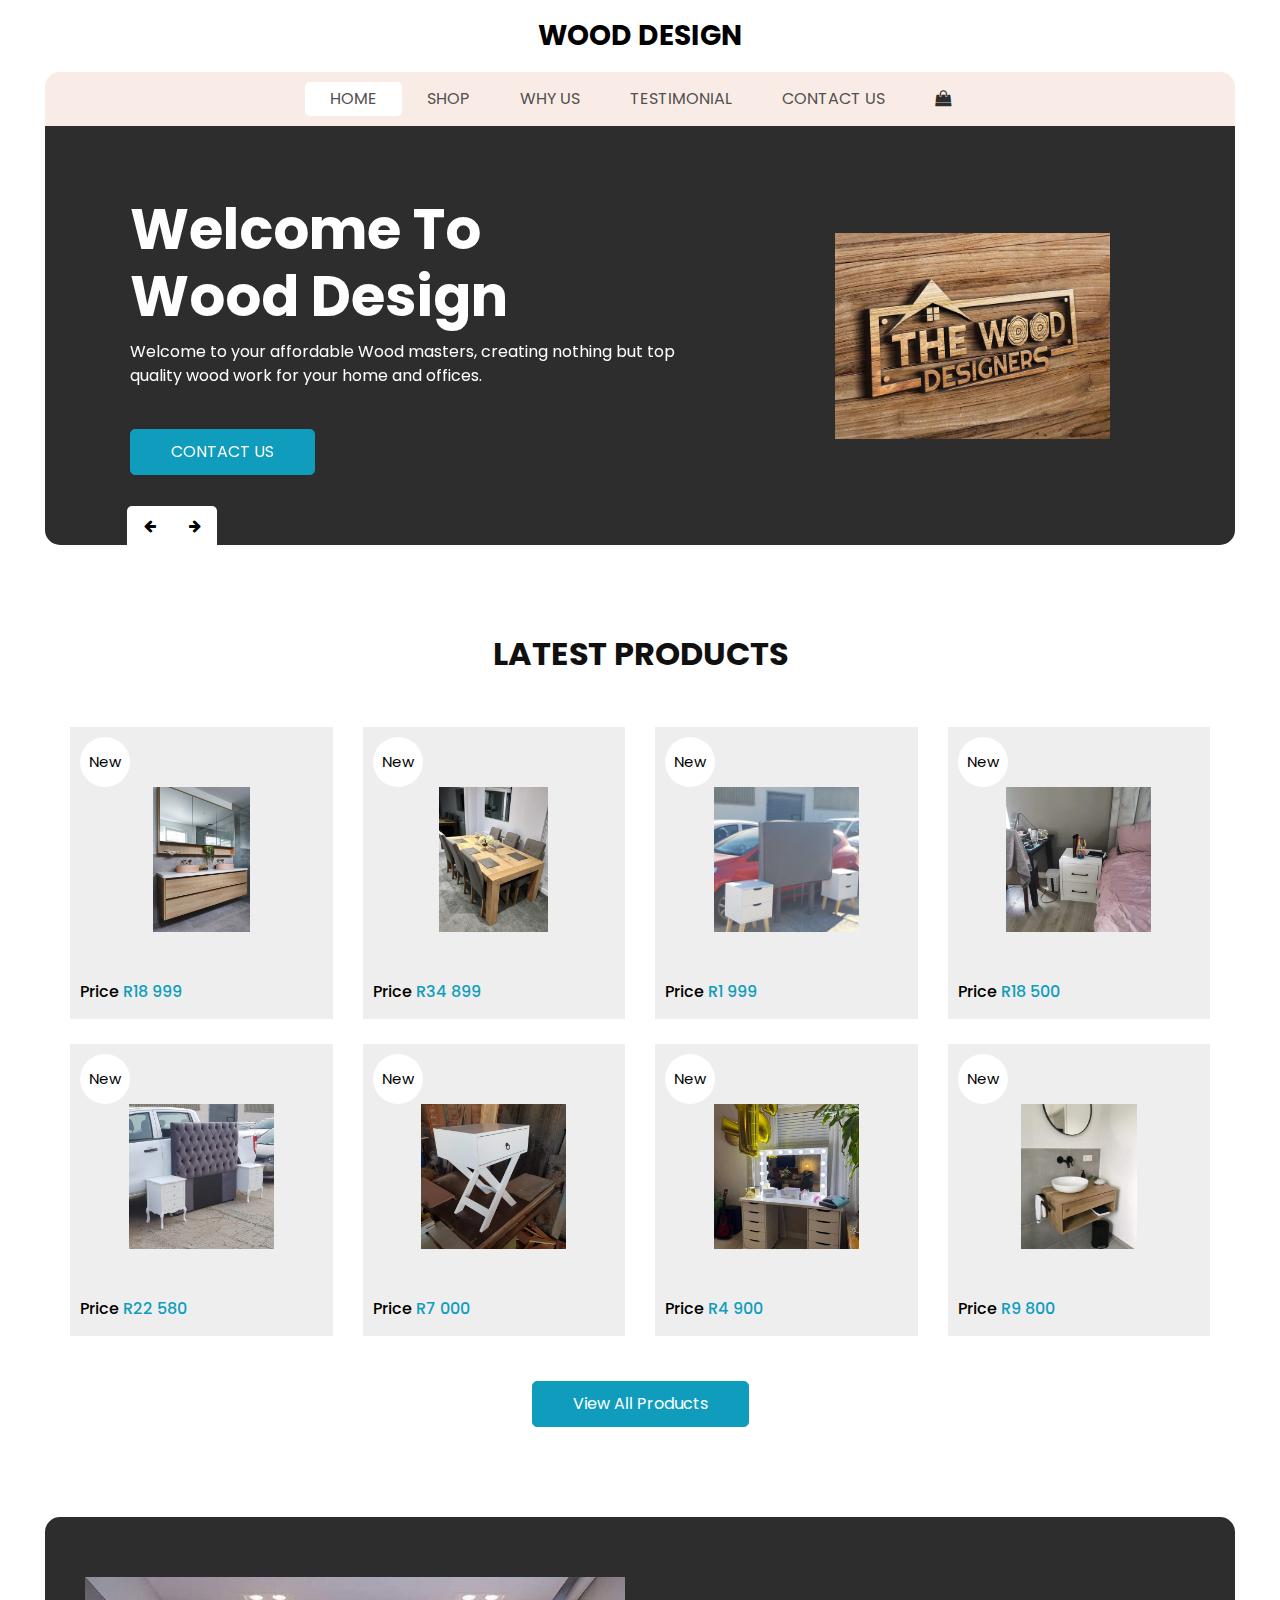
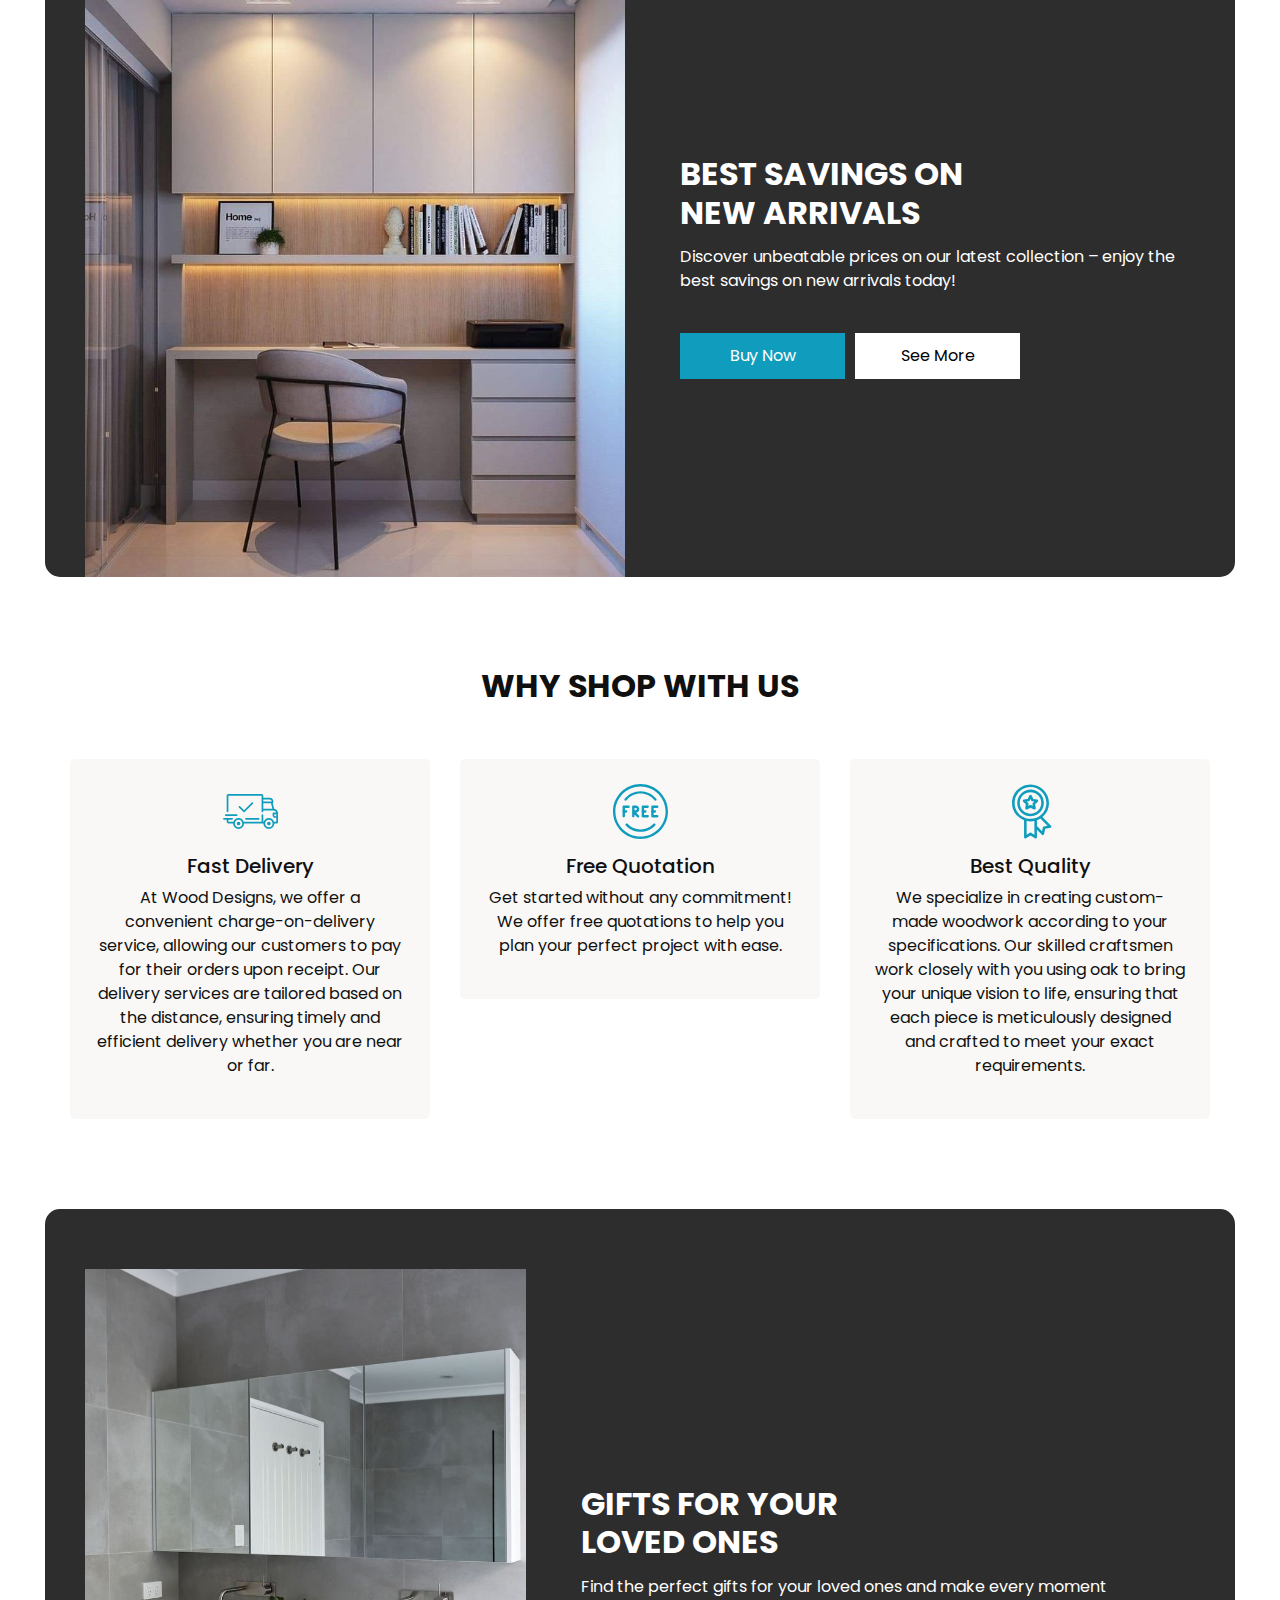
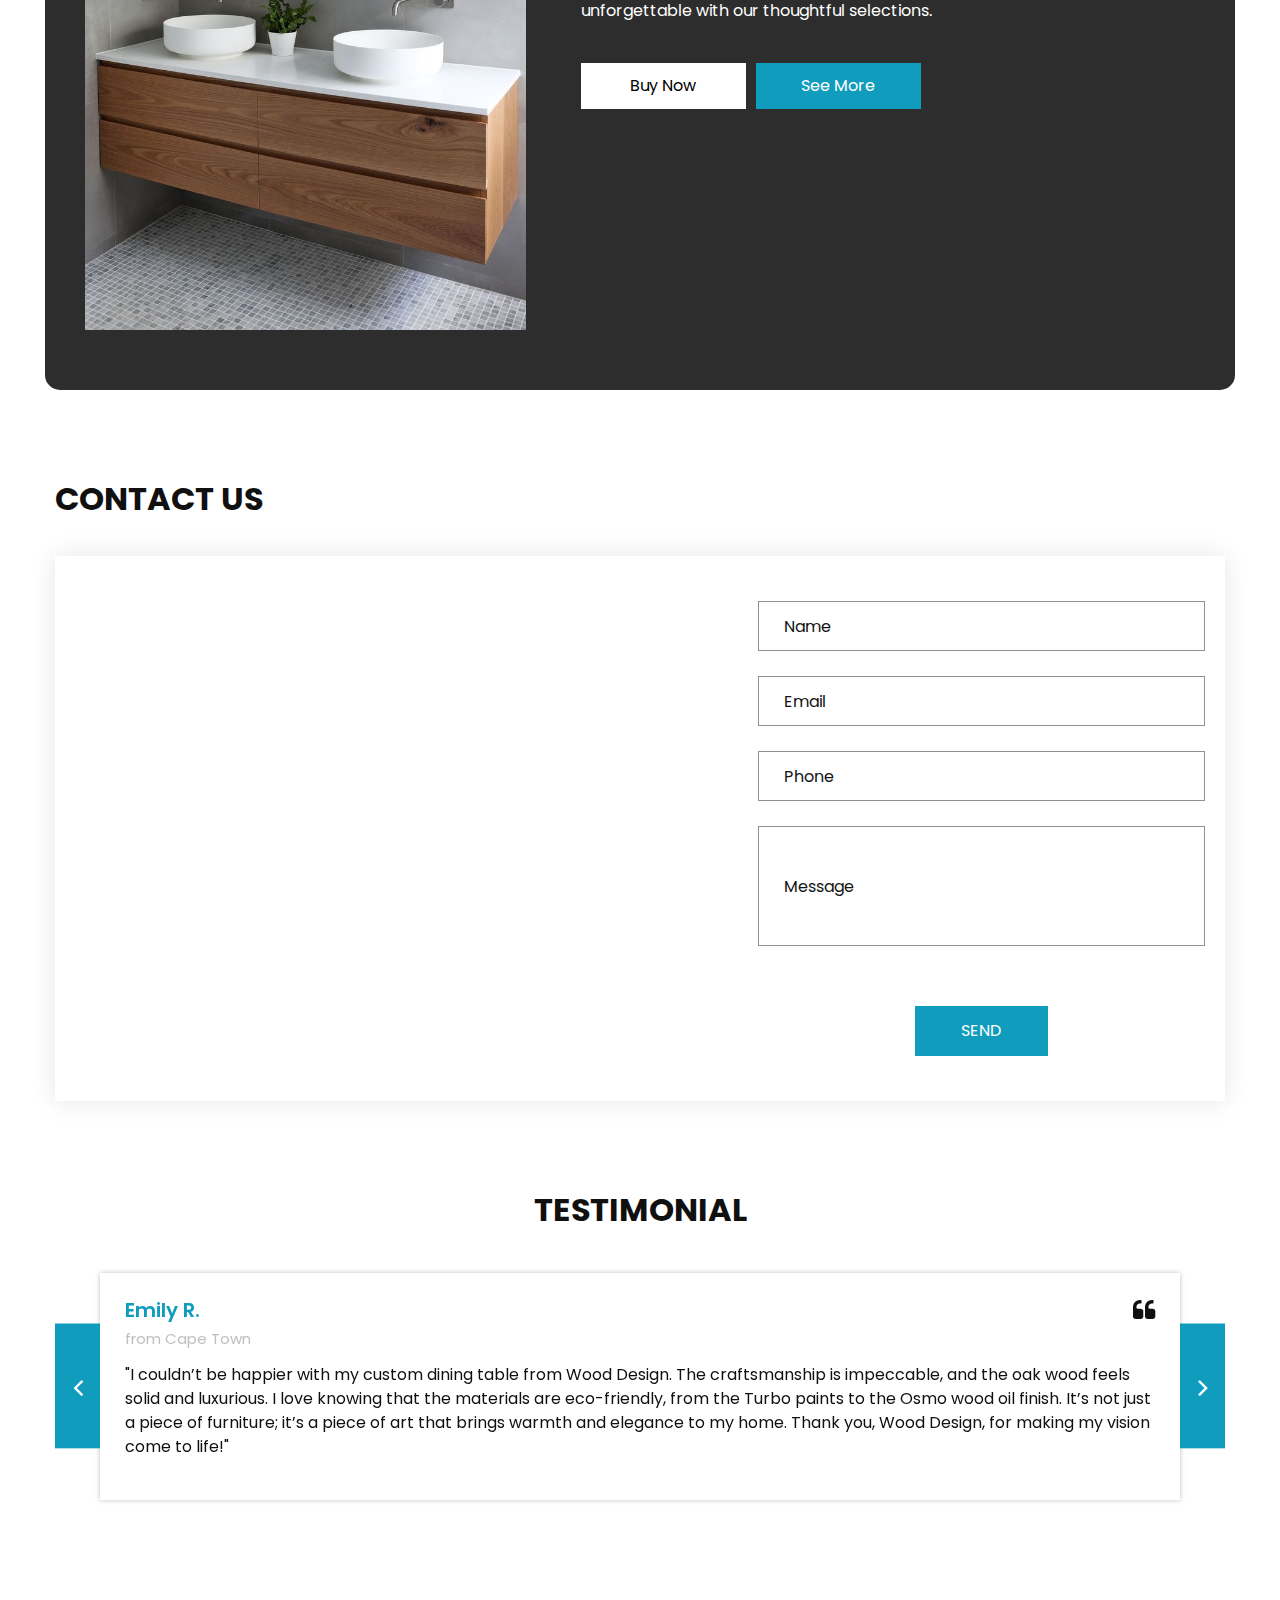
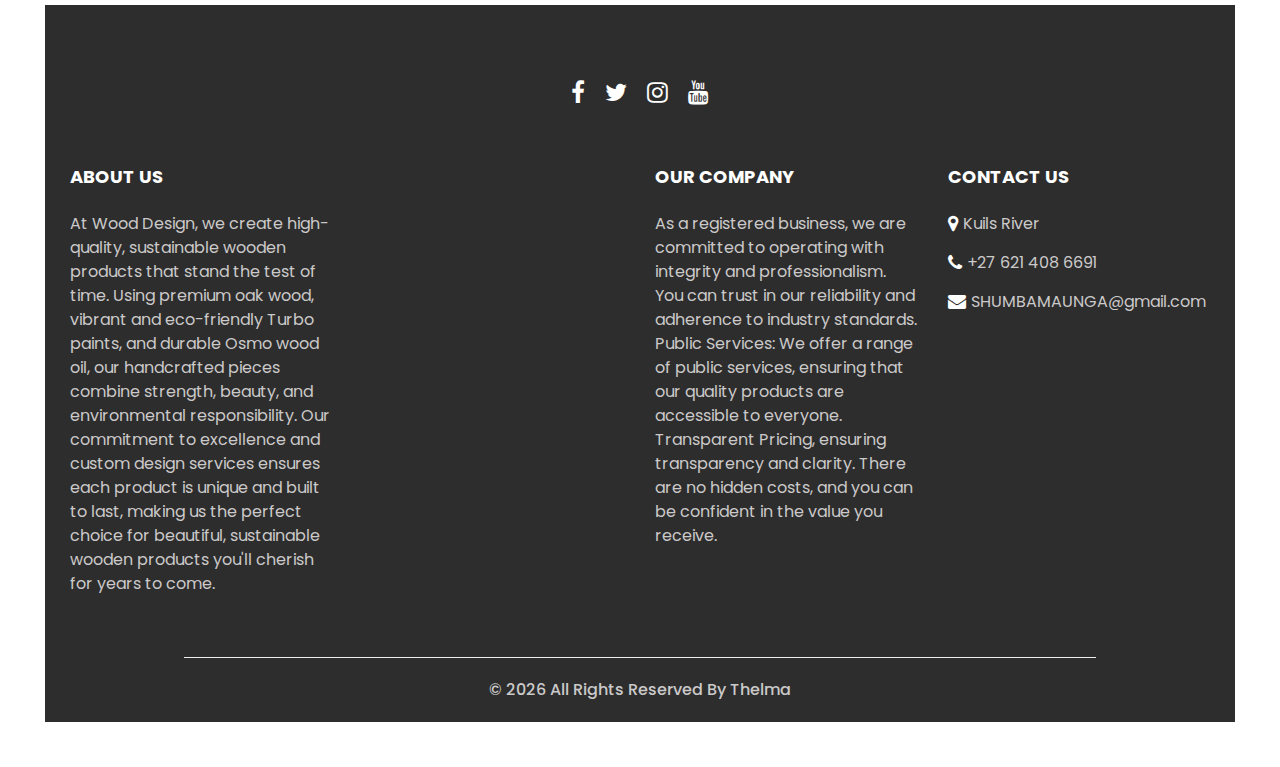
==== index.html @ 25647751 "Initial commit" ====
<!DOCTYPE html>
<html>

<head>
  <!-- Basic -->
  <meta charset="utf-8" />
  <meta http-equiv="X-UA-Compatible" content="IE=edge" />
  <!-- Mobile Metas -->
  <meta name="viewport" content="width=device-width, initial-scale=1, shrink-to-fit=no" />
  <!-- Site Metas -->
  <meta name="keywords" content="" />
  <meta name="description" content="" />
  <meta name="author" content="" />
  <link rel="shortcut icon" href="images/The_wood_designers-removebg-preview.png" type="image/x-icon">

  <title>
    WOOD DESIGN
  </title>

  <!-- slider stylesheet -->
  <link rel="stylesheet" type="text/css" href="https://cdnjs.cloudflare.com/ajax/libs/OwlCarousel2/2.3.4/assets/owl.carousel.min.css" />

  <!-- bootstrap core css -->
  <link rel="stylesheet" type="text/css" href="css/bootstrap.css" />

  <!-- Custom styles for this template -->
  <link href="css/style.css" rel="stylesheet" />
  <!-- responsive style -->
  <link href="css/responsive.css" rel="stylesheet" />
</head>

<body>
  <div class="hero_area">
    <!-- header section strats -->
    <header class="header_section">
      <nav class="navbar navbar-expand-lg custom_nav-container ">
        <a class="navbar-brand" href="index.html">
          <span>
            WOOD DESIGN
          </span>
        </a>
        <button class="navbar-toggler" type="button" data-toggle="collapse" data-target="#navbarSupportedContent" aria-controls="navbarSupportedContent" aria-expanded="false" aria-label="Toggle navigation">
          <span class=""></span>
        </button>

        <div class="collapse navbar-collapse" id="navbarSupportedContent">
          <ul class="navbar-nav  ">
            <li class="nav-item active">
              <a class="nav-link" href="index.html">Home <span class="sr-only">(current)</span></a>
            </li>
            <li class="nav-item">
              <a class="nav-link" href="shop.html">
                Shop
              </a>
            </li>
            <li class="nav-item">
              <a class="nav-link" href="why.html">
                Why Us
              </a>
            </li>
            <li class="nav-item">
              <a class="nav-link" href="testimonial.html">
                Testimonial
              </a>
            </li>
            <li class="nav-item">
              <a class="nav-link" href="contact.html">Contact Us</a>
            </li>
          </ul>
          <div class="user_option">
            <a href="contact.html">
              <i class="fa fa-shopping-bag" aria-hidden="true"></i>
            </a>
          </div>
        </div>
      </nav>
    </header>
    <!-- end header section -->
    <!-- slider section -->

    <section class="slider_section">
      <div class="slider_container">
        <div id="carouselExampleIndicators" class="carousel slide" data-ride="carousel">
          <div class="carousel-inner">
            <div class="carousel-item active">
              <div class="container-fluid">
                <div class="row">
                  <div class="col-md-7">
                    <div class="detail-box">
                      <h1>
                        Welcome To  <br>
                        Wood Design
                      </h1>
                      <p>
                        
              Welcome to your affordable Wood masters, creating nothing but top
              quality wood work for your home and offices.
            
                      </p>
                      <a href="contact.html">
                        Contact Us
                      </a>
                    </div>
                  </div>
                  <div class="col-md-5 ">
                    <div class="img-box">
                      <img src="images/The wood designers.jpeg" alt="" />
                    </div>
                  </div>
                </div>
              </div>
            </div>
            <div class="carousel-item ">
              <div class="container-fluid">
                <div class="row">
                  <div class="col-md-7">
                    <div class="detail-box">
                      <h1>
                        Welcome To  <br>
                        Wood Design
                      </h1>
                      <p>
                        
              Welcome to your affordable Wood masters, creating nothing but top
              quality wood work for your home and offices.
            
                      </p>
                      <a href="contact.html">
                        Contact Us
                      </a>
                    </div>
                  </div>
                  <div class="col-md-5 ">
                    <div class="img-box">
                      <img src="images/The wood designers.jpeg" alt="" />
                    </div>
                  </div>
                </div>
              </div>
            </div>
            <div class="carousel-item ">
              <div class="container-fluid">
                <div class="row">
                  <div class="col-md-7">
                    <div class="detail-box">
                      <h1>
                        Welcome To  <br>
                        Wood Design
                      </h1>
                      <p>
                        
              Welcome to your affordable Wood masters, creating nothing but top
              quality wood work for your home and offices.
            
                      </p>
                      <a href="contact.html">
                        Contact Us
                      </a>
                    </div>
                  </div>
                  <div class="col-md-5 ">
                    <div class="img-box">
                      <img src="images/The wood designers.jpeg" alt="" />
                    </div>
                  </div>
                </div>
              </div>
            </div>
          </div>
          <div class="carousel_btn-box">
            <a class="carousel-control-prev" href="#carouselExampleIndicators" role="button" data-slide="prev">
              <i class="fa fa-arrow-left" aria-hidden="true"></i>
              <span class="sr-only">Previous</span>
            </a>
            <img src="images/line.png" alt="" />
            <a class="carousel-control-next" href="#carouselExampleIndicators" role="button" data-slide="next">
              <i class="fa fa-arrow-right" aria-hidden="true"></i>
              <span class="sr-only">Next</span>
            </a>
          </div>
        </div>
      </div>
    </section>

    <!-- end slider section -->
  </div>
  <!-- end hero area -->

  <!-- shop section -->

  <section class="shop_section layout_padding">
    <div class="container">
      <div class="heading_container heading_center">
        <h2>
          Latest Products
        </h2>
      </div>
      <div class="row">
        <div class="col-sm-6 col-md-4 col-lg-3">
          <div class="box">
            <a href="">
              <div class="img-box">
                <img src="images/Prices/Price (1).jpg" alt="">
              </div>
              <div class="detail-box">
                
                <h6>
                  Price
                  <span>
                     R18 999
                  </span>
                </h6>
              </div>
              <div class="new">
                <span>
                  New
                </span>
              </div>
            </a>
          </div>
        </div>
        <div class="col-sm-6 col-md-4 col-lg-3">
          <div class="box">
            <a href="">
              <div class="img-box">
                <img src="images/Prices/Price (2).jpg" alt="">
              </div>
              <div class="detail-box">
                
                <h6>
                  Price
                  <span>
                    R34 899
                  </span>
                </h6>
              </div>
              <div class="new">
                <span>
                  New
                </span>
              </div>
            </a>
          </div>
        </div>
        <div class="col-sm-6 col-md-4 col-lg-3">
          <div class="box">
            <a href="">
              <div class="img-box">
                <img src="images/Prices/Price (3).jpg" alt="">
              </div>
              <div class="detail-box">
             
          
                <h6>
                  Price
                  <span>
                    R1 999
                  </span>
                </h6>
              </div>
              <div class="new">
                <span>
                  New
                </span>
              </div>
            </a>
          </div>
        </div>
        <div class="col-sm-6 col-md-4 col-lg-3">
          <div class="box">
            <a href="">
              <div class="img-box">
                <img src="images/Prices/Price (4).jpg" alt="">
              </div>
              <div class="detail-box">
               
                <h6>
                  Price
                  <span>
                    R18 500
                  </span>
                </h6>
              </div>
              <div class="new">
                <span>
                  New
                </span>
              </div>
            </a>
          </div>
        </div>
        <div class="col-sm-6 col-md-4 col-lg-3">
          <div class="box">
            <a href="">
              <div class="img-box">
                <img src="images/Prices/Price (5).jpg" alt="">
              </div>
              <div class="detail-box">
                
                <h6>
                  Price
                  <span>
                    R22 580
                  </span>
                </h6>
              </div>
              <div class="new">
                <span>
                  New
                </span>
              </div>
            </a>
          </div>
        </div>
        <div class="col-sm-6 col-md-4 col-lg-3">
          <div class="box">
            <a href="">
              <div class="img-box">
                <img src="images/Prices/Price (6).jpg" alt="">
              </div>
              <div class="detail-box">
                
                <h6>
                  Price
                  <span>
                    R7 000
                  </span>
                </h6>
              </div>
              <div class="new">
                <span>
                  New
                </span>
              </div>
            </a>
          </div>
        </div>
        <div class="col-sm-6 col-md-4 col-lg-3">
          <div class="box">
            <a href="">
              <div class="img-box">
                <img src="images/Prices/Price (7).jpg" alt="">
              </div>
              <div class="detail-box">
                
                <h6>
                  Price
                  <span>
                    R4 900
                  </span>
                </h6>
              </div>
              <div class="new">
                <span>
                  New
                </span>
              </div>
            </a>
          </div>
        </div>
        <div class="col-sm-6 col-md-4 col-lg-3">
          <div class="box">
            <a href="">
              <div class="img-box">
                <img src="images/G3.jpeg" alt="">
              </div>
              <div class="detail-box">
                
                <h6>
                  Price
                  <span>
                    R9 800
                  </span>
                </h6>
              </div>
              <div class="new">
                <span>
                  New
                </span>
              </div>
            </a>
          </div>
        </div>
      </div>
      <div class="btn-box">
        <a href="shop.html">
          View All Products
        </a>
      </div>
    </div>
  </section>

  <!-- end shop section -->

  <!-- saving section -->

  <section class="saving_section ">
    <div class="box">
      <div class="container-fluid">
        <div class="row">
          <div class="col-lg-6">
            <div class="img-box">
              <img src="images/G7.jpeg" alt="">
            </div>
          </div>
          <div class="col-lg-6">
            <div class="detail-box">
              <div class="heading_container">
                <h2>
                  Best Savings on <br>
                  new arrivals
                </h2>
              </div>
              <p>
                Discover unbeatable prices on our latest collection – enjoy the best savings on new arrivals today!
              </p>
              <div class="btn-box">
                <a href="contact.html" class="btn1">
                  Buy Now
                </a>
                <a href="shop.html" class="btn2">
                  See More
                </a>
              </div>
            </div>
          </div>
        </div>
      </div>
    </div>
  </section>

  <!-- end saving section -->

  <!-- why section -->

  <section class="why_section layout_padding">
    <div class="container">
      <div class="heading_container heading_center">
        <h2>
          Why Shop With Us
        </h2>
      </div>
      <div class="row">
        <div class="col-md-4">
          <div class="box ">
            <div class="img-box">
              <svg version="1.1" id="Layer_1" xmlns="http://www.w3.org/2000/svg" xmlns:xlink="http://www.w3.org/1999/xlink" x="0px" y="0px" viewBox="0 0 512 512" style="enable-background:new 0 0 512 512;" xml:space="preserve">
                <g>
                  <g>
                    <path d="M476.158,231.363l-13.259-53.035c3.625-0.77,6.345-3.986,6.345-7.839v-8.551c0-18.566-15.105-33.67-33.67-33.67h-60.392
                 V110.63c0-9.136-7.432-16.568-16.568-16.568H50.772c-9.136,0-16.568,7.432-16.568,16.568V256c0,4.427,3.589,8.017,8.017,8.017
                 c4.427,0,8.017-3.589,8.017-8.017V110.63c0-0.295,0.239-0.534,0.534-0.534h307.841c0.295,0,0.534,0.239,0.534,0.534v145.372
                 c0,4.427,3.589,8.017,8.017,8.017c4.427,0,8.017-3.589,8.017-8.017v-9.088h94.569c0.008,0,0.014,0.002,0.021,0.002
                 c0.008,0,0.015-0.001,0.022-0.001c11.637,0.008,21.518,7.646,24.912,18.171h-24.928c-4.427,0-8.017,3.589-8.017,8.017v17.102
                 c0,13.851,11.268,25.119,25.119,25.119h9.086v35.273h-20.962c-6.886-19.883-25.787-34.205-47.982-34.205
                 s-41.097,14.322-47.982,34.205h-3.86v-60.393c0-4.427-3.589-8.017-8.017-8.017c-4.427,0-8.017,3.589-8.017,8.017v60.391H192.817
                 c-6.886-19.883-25.787-34.205-47.982-34.205s-41.097,14.322-47.982,34.205H50.772c-0.295,0-0.534-0.239-0.534-0.534v-17.637
                 h34.739c4.427,0,8.017-3.589,8.017-8.017s-3.589-8.017-8.017-8.017H8.017c-4.427,0-8.017,3.589-8.017,8.017
                 s3.589,8.017,8.017,8.017h26.188v17.637c0,9.136,7.432,16.568,16.568,16.568h43.304c-0.002,0.178-0.014,0.355-0.014,0.534
                 c0,27.996,22.777,50.772,50.772,50.772s50.772-22.776,50.772-50.772c0-0.18-0.012-0.356-0.014-0.534h180.67
                 c-0.002,0.178-0.014,0.355-0.014,0.534c0,27.996,22.777,50.772,50.772,50.772c27.995,0,50.772-22.776,50.772-50.772
                 c0-0.18-0.012-0.356-0.014-0.534h26.203c4.427,0,8.017-3.589,8.017-8.017v-85.511C512,251.989,496.423,234.448,476.158,231.363z
                  M375.182,144.301h60.392c9.725,0,17.637,7.912,17.637,17.637v0.534h-78.029V144.301z M375.182,230.881v-52.376h71.235
                 l13.094,52.376H375.182z M144.835,401.904c-19.155,0-34.739-15.583-34.739-34.739s15.584-34.739,34.739-34.739
                 c19.155,0,34.739,15.583,34.739,34.739S163.99,401.904,144.835,401.904z M427.023,401.904c-19.155,0-34.739-15.583-34.739-34.739
                 s15.584-34.739,34.739-34.739c19.155,0,34.739,15.583,34.739,34.739S446.178,401.904,427.023,401.904z M495.967,299.29h-9.086
                 c-5.01,0-9.086-4.076-9.086-9.086v-9.086h18.171V299.29z" />
                  </g>
                </g>
                <g>
                  <g>
                    <path d="M144.835,350.597c-9.136,0-16.568,7.432-16.568,16.568c0,9.136,7.432,16.568,16.568,16.568
                 c9.136,0,16.568-7.432,16.568-16.568C161.403,358.029,153.971,350.597,144.835,350.597z" />
                  </g>
                </g>
                <g>
                  <g>
                    <path d="M427.023,350.597c-9.136,0-16.568,7.432-16.568,16.568c0,9.136,7.432,16.568,16.568,16.568
                 c9.136,0,16.568-7.432,16.568-16.568C443.591,358.029,436.159,350.597,427.023,350.597z" />
                  </g>
                </g>
                <g>
                  <g>
                    <path d="M332.96,316.393H213.244c-4.427,0-8.017,3.589-8.017,8.017s3.589,8.017,8.017,8.017H332.96
                 c4.427,0,8.017-3.589,8.017-8.017S337.388,316.393,332.96,316.393z" />
                  </g>
                </g>
                <g>
                  <g>
                    <path d="M127.733,282.188H25.119c-4.427,0-8.017,3.589-8.017,8.017s3.589,8.017,8.017,8.017h102.614
                 c4.427,0,8.017-3.589,8.017-8.017S132.16,282.188,127.733,282.188z" />
                  </g>
                </g>
                <g>
                  <g>
                    <path d="M278.771,173.37c-3.13-3.13-8.207-3.13-11.337,0.001l-71.292,71.291l-37.087-37.087c-3.131-3.131-8.207-3.131-11.337,0
                 c-3.131,3.131-3.131,8.206,0,11.337l42.756,42.756c1.565,1.566,3.617,2.348,5.668,2.348s4.104-0.782,5.668-2.348l76.96-76.96
                 C281.901,181.576,281.901,176.501,278.771,173.37z" />
                  </g>
                </g>
                <g>
                </g>
                <g>
                </g>
                <g>
                </g>
                <g>
                </g>
                <g>
                </g>
                <g>
                </g>
                <g>
                </g>
                <g>
                </g>
                <g>
                </g>
                <g>
                </g>
                <g>
                </g>
                <g>
                </g>
                <g>
                </g>
                <g>
                </g>
                <g>
                </g>
              </svg>
            </div>
            <div class="detail-box">
              <h5>
                Fast Delivery
              </h5>
              <p>
                
                At Wood Designs, we offer a convenient charge-on-delivery
                service, allowing our customers to pay for their orders upon
                receipt. Our delivery services are tailored based on the
                distance, ensuring timely and efficient delivery whether you
                are near or far.
              
              </p>
            </div>
          </div>
        </div>
        <div class="col-md-4">
          <div class="box ">
            <div class="img-box">
              <svg version="1.1" id="Capa_1" xmlns="http://www.w3.org/2000/svg" xmlns:xlink="http://www.w3.org/1999/xlink" x="0px" y="0px" viewBox="0 0 490.667 490.667" style="enable-background:new 0 0 490.667 490.667;" xml:space="preserve">
                <g>
                  <g>
                    <path d="M138.667,192H96c-5.888,0-10.667,4.779-10.667,10.667V288c0,5.888,4.779,10.667,10.667,10.667s10.667-4.779,10.667-10.667
                 v-74.667h32c5.888,0,10.667-4.779,10.667-10.667S144.555,192,138.667,192z" />
                  </g>
                </g>
                <g>
                  <g>
                    <path d="M117.333,234.667H96c-5.888,0-10.667,4.779-10.667,10.667S90.112,256,96,256h21.333c5.888,0,10.667-4.779,10.667-10.667
                 S123.221,234.667,117.333,234.667z" />
                  </g>
                </g>
                <g>
                  <g>
                    <path d="M245.333,0C110.059,0,0,110.059,0,245.333s110.059,245.333,245.333,245.333s245.333-110.059,245.333-245.333
                 S380.608,0,245.333,0z M245.333,469.333c-123.52,0-224-100.48-224-224s100.48-224,224-224s224,100.48,224,224
                 S368.853,469.333,245.333,469.333z" />
                  </g>
                </g>
                <g>
                  <g>
                    <path d="M386.752,131.989C352.085,88.789,300.544,64,245.333,64s-106.752,24.789-141.419,67.989
                 c-3.691,4.587-2.965,11.307,1.643,14.997c4.587,3.691,11.307,2.965,14.976-1.643c30.613-38.144,76.096-60.011,124.8-60.011
                 s94.187,21.867,124.779,60.011c2.112,2.624,5.205,3.989,8.32,3.989c2.368,0,4.715-0.768,6.677-2.347
                 C389.717,143.296,390.443,136.576,386.752,131.989z" />
                  </g>
                </g>
                <g>
                  <g>
                    <path d="M376.405,354.923c-4.224-4.032-11.008-3.861-15.061,0.405c-30.613,32.235-71.808,50.005-116.011,50.005
                 s-85.397-17.771-115.989-50.005c-4.032-4.309-10.816-4.437-15.061-0.405c-4.309,4.053-4.459,10.816-0.405,15.083
                 c34.667,36.544,81.344,56.661,131.456,56.661s96.789-20.117,131.477-56.661C380.864,365.739,380.693,358.976,376.405,354.923z" />
                  </g>
                </g>
                <g>
                  <g>
                    <path d="M206.805,255.723c15.701-2.027,27.861-15.488,27.861-31.723c0-17.643-14.357-32-32-32h-21.333
                 c-5.888,0-10.667,4.779-10.667,10.667v42.581c0,0.043,0,0.107,0,0.149V288c0,5.888,4.779,10.667,10.667,10.667
                 S192,293.888,192,288v-16.917l24.448,24.469c2.091,2.069,4.821,3.115,7.552,3.115c2.731,0,5.461-1.045,7.531-3.136
                 c4.16-4.16,4.16-10.923,0-15.083L206.805,255.723z M192,234.667v-21.333h10.667c5.867,0,10.667,4.779,10.667,10.667
                 s-4.8,10.667-10.667,10.667H192z" />
                  </g>
                </g>
                <g>
                  <g>
                    <path d="M309.333,277.333h-32v-64h32c5.888,0,10.667-4.779,10.667-10.667S315.221,192,309.333,192h-42.667
                 c-5.888,0-10.667,4.779-10.667,10.667V288c0,5.888,4.779,10.667,10.667,10.667h42.667c5.888,0,10.667-4.779,10.667-10.667
                 S315.221,277.333,309.333,277.333z" />
                  </g>
                </g>
                <g>
                  <g>
                    <path d="M288,234.667h-21.333c-5.888,0-10.667,4.779-10.667,10.667S260.779,256,266.667,256H288
                 c5.888,0,10.667-4.779,10.667-10.667S293.888,234.667,288,234.667z" />
                  </g>
                </g>
                <g>
                  <g>
                    <path d="M394.667,277.333h-32v-64h32c5.888,0,10.667-4.779,10.667-10.667S400.555,192,394.667,192H352
                 c-5.888,0-10.667,4.779-10.667,10.667V288c0,5.888,4.779,10.667,10.667,10.667h42.667c5.888,0,10.667-4.779,10.667-10.667
                 S400.555,277.333,394.667,277.333z" />
                  </g>
                </g>
                <g>
                  <g>
                    <path d="M373.333,234.667H352c-5.888,0-10.667,4.779-10.667,10.667S346.112,256,352,256h21.333
                 c5.888,0,10.667-4.779,10.667-10.667S379.221,234.667,373.333,234.667z" />
                  </g>
                </g>
                <g>
                </g>
                <g>
                </g>
                <g>
                </g>
                <g>
                </g>
                <g>
                </g>
                <g>
                </g>
                <g>
                </g>
                <g>
                </g>
                <g>
                </g>
                <g>
                </g>
                <g>
                </g>
                <g>
                </g>
                <g>
                </g>
                <g>
                </g>
                <g>
                </g>
              </svg>
            </div>
            <div class="detail-box">
              <h5>
                Free Quotation
              </h5>
              <p>
                Get started without any commitment! We offer free quotations to help you plan your perfect project with ease.
              </p>
            </div>
          </div>
        </div>
        <div class="col-md-4">
          <div class="box ">
            <div class="img-box">
              <svg id="_30_Premium" height="512" viewBox="0 0 512 512" width="512" xmlns="http://www.w3.org/2000/svg" data-name="30_Premium">
                <g id="filled">
                  <path d="m252.92 300h3.08a124.245 124.245 0 1 0 -4.49-.09c.075.009.15.023.226.03.394.039.789.06 1.184.06zm-96.92-124a100 100 0 1 1 100 100 100.113 100.113 0 0 1 -100-100z" />
                  <path d="m447.445 387.635-80.4-80.4a171.682 171.682 0 0 0 60.955-131.235c0-94.841-77.159-172-172-172s-172 77.159-172 172c0 73.747 46.657 136.794 112 161.2v158.8c-.3 9.289 11.094 15.384 18.656 9.984l41.344-27.562 41.344 27.562c7.574 5.4 18.949-.7 18.656-9.984v-70.109l46.6 46.594c6.395 6.789 18.712 3.025 20.253-6.132l9.74-48.724 48.725-9.742c9.163-1.531 12.904-13.893 6.127-20.252zm-339.445-211.635c0-81.607 66.393-148 148-148s148 66.393 148 148-66.393 148-148 148-148-66.393-148-148zm154.656 278.016a12 12 0 0 0 -13.312 0l-29.344 19.562v-129.378a172.338 172.338 0 0 0 72 0v129.38zm117.381-58.353a12 12 0 0 0 -9.415 9.415l-6.913 34.58-47.709-47.709v-54.749a171.469 171.469 0 0 0 31.467-15.6l67.151 67.152z" />
                  <path d="m287.62 236.985c8.349 4.694 19.251-3.212 17.367-12.618l-5.841-35.145 25.384-25c7.049-6.5 2.89-19.3-6.634-20.415l-35.23-5.306-15.933-31.867c-4.009-8.713-17.457-8.711-21.466 0l-15.933 31.866-35.23 5.306c-9.526 1.119-13.681 13.911-6.634 20.415l25.384 25-5.841 35.145c-1.879 9.406 9 17.31 17.367 12.618l31.62-16.414zm-53-32.359 2.928-17.615a12 12 0 0 0 -3.417-10.516l-12.721-12.531 17.658-2.66a12 12 0 0 0 8.947-6.5l7.985-15.971 7.985 15.972a12 12 0 0 0 8.947 6.5l17.658 2.66-12.723 12.535a12 12 0 0 0 -3.417 10.516l2.928 17.615-15.849-8.231a12 12 0 0 0 -11.058 0z" />
                </g>
              </svg>
            </div>
            <div class="detail-box">
              <h5>
                Best Quality
              </h5>
              <p>
                
                We specialize in creating custom-made woodwork according to
                your specifications. Our skilled craftsmen work closely with
                you using oak to bring your unique vision to life, ensuring
                that each piece is meticulously designed and crafted to meet
                your exact requirements.
              
              </p>
            </div>
          </div>
        </div>
      </div>
    </div>
  </section>

  <!-- end why section -->


  <!-- gift section -->

  <section class="gift_section layout_padding-bottom">
    <div class="box ">
      <div class="container-fluid">
        <div class="row">
          <div class="col-md-5">
            <div class="img_container">
              <div class="img-box">
                <img src="images/woodwork (4).jpg" alt="">
              </div>
            </div>
          </div>
          <div class="col-md-7">
            <div class="detail-box">
              <div class="heading_container">
                <h2>
                  Gifts for your <br>
                  loved ones
                </h2>
              </div>
              <p>
                Find the perfect gifts for your loved ones and make every moment unforgettable with our thoughtful selections.
              </p>
              <div class="btn-box">
                <a href="contact.html" class="btn1">
                  Buy Now
                </a>
                <a href="shop.html" class="btn2">
                  See More
                </a>
              </div>
            </div>
          </div>
        </div>
      </div>
    </div>
  </section>


  <!-- end gift section -->


  <!-- contact section -->

  <section class="contact_section ">
    <div class="container px-0">
      <div class="heading_container ">
        <h2 class="">
          Contact Us
        </h2>
      </div>
    </div>
    <div class="container container-bg">
      <div class="row">
        <div class="col-lg-7 col-md-6 px-0">
          <div class="map_container">
            <div class="map-responsive">
              <iframe src="https://www.google.com/maps/embed?pb=!1m14!1m8!1m3!1d6621.030307744833!2d18.6766358!3d-33.9278761!3m2!1i1024!2i768!4f13.1!3m3!1m2!1s0x1dcc51cf86ad902f%3A0xa9a136fea7e3c5e4!2s53%20Nooiensfontein%20Rd%2C%20Kuils%20River%2C%20Cape%20Town%2C%207580!5e0!3m2!1sen!2sza!4v1731006823752!5m2!1sen!2sza" width="600" height="300" frameborder="0" style="border:0; width: 100%; height:100%" allowfullscreen></iframe>
            </div>
          </div>
        </div>
        <div class="col-md-6 col-lg-5 px-0">
          <form action="#">
            <div>
              <input type="text" placeholder="Name" />
            </div>
            <div>
              <input type="email" placeholder="Email" />
            </div>
            <div>
              <input type="text" placeholder="Phone" />
            </div>
            <div>
              <input type="text" class="message-box" placeholder="Message" />
            </div>
            <div class="d-flex ">
              <button>
                SEND
              </button>
            </div>
          </form>
        </div>
      </div>
    </div>
  </section>

  <!-- end contact section -->

  <!-- client section -->
  <section class="client_section layout_padding">
    <div class="container">
      <div class="heading_container heading_center">
        <h2>
          Testimonial
        </h2>
      </div>
    </div>
    <div class="container px-0">
      <div id="customCarousel2" class="carousel  carousel-fade" data-ride="carousel">
        <div class="carousel-inner">
          <div class="carousel-item active">
            <div class="box">
              <div class="client_info">
                <div class="client_name">
                  <h5>
                    Emily R.
                  </h5>
                  <h6>
                    from Cape Town
                  </h6>
                </div>
                <i class="fa fa-quote-left" aria-hidden="true"></i>
              </div>
              <p>
                "I couldn’t be happier with my custom dining table from Wood Design. The craftsmanship is impeccable, and the oak wood feels solid and luxurious. I love knowing that the materials are eco-friendly, from the Turbo paints to the Osmo wood oil finish. It’s not just a piece of furniture; it’s a piece of art that brings warmth and elegance to my home. Thank you, Wood Design, for making my vision come to life!"
              </p>
            </div>
          </div>
          <div class="carousel-item">
            <div class="box">
              <div class="client_info">
                <div class="client_name">
                  <h5>
                    David S.
                  </h5>
                  <h6>
                    From Port Elizabeth
                  </h6>
                </div>
                <i class="fa fa-quote-left" aria-hidden="true"></i>
              </div>
              <p>
                "Wood Design exceeded my expectations with their attention to detail and dedication to sustainability. I ordered a set of custom bookshelves, and the vibrant, eco-friendly Turbo paint adds a pop of color that brightens my entire living room. The shelves are not only beautiful but incredibly durable. It’s rare to find such a perfect blend of aesthetic and quality. Highly recommend!"
              </p>
            </div>
          </div>
          <div class="carousel-item">
            <div class="box">
              <div class="client_info">
                <div class="client_name">
                  <h5>
                    Simon C.
                  </h5>
                  <h6>
                    From Richardsbay
                  </h6>
                </div>
                <i class="fa fa-quote-left" aria-hidden="true"></i>
              </div>
              <p>
                "The handcrafted bench I purchased from Wood Design is a true masterpiece. It’s clear that every aspect of the piece was carefully thought out, from the premium oak to the Osmo wood oil that gives it a natural, lasting shine. The team worked with me to create a design that suits my space perfectly, and their commitment to sustainability makes me feel good about my purchase. I’ve already received so many compliments!"
              </p>
            </div>
          </div>
        </div>
        <div class="carousel_btn-box">
          <a class="carousel-control-prev" href="#customCarousel2" role="button" data-slide="prev">
            <i class="fa fa-angle-left" aria-hidden="true"></i>
            <span class="sr-only">Previous</span>
          </a>
          <a class="carousel-control-next" href="#customCarousel2" role="button" data-slide="next">
            <i class="fa fa-angle-right" aria-hidden="true"></i>
            <span class="sr-only">Next</span>
          </a>
        </div>
      </div>
    </div>
  </section>
  <!-- end client section -->

  <!-- info section -->

  <section class="info_section  layout_padding2-top">
    <div class="social_container">
      <div class="social_box">
        <a href="https://www.facebook.com/Wood-Design-1969244453401026">
          <i class="fa fa-facebook" aria-hidden="true"></i>
        </a>
        <a href="">
          <i class="fa fa-twitter" aria-hidden="true"></i>
        </a>
        <a href="">
          <i class="fa fa-instagram" aria-hidden="true"></i>
        </a>
        <a href="">
          <i class="fa fa-youtube" aria-hidden="true"></i>
        </a>
      </div>
    </div>
    <div class="info_container ">
      <div class="container">
        <div class="row">
          <div class="col-md-6 col-lg-3">
            <h6>
              ABOUT US
            </h6>
            <p>
              At Wood Design, we create high-quality, sustainable wooden products that stand the test of time. Using premium oak wood, vibrant and eco-friendly Turbo paints, and durable Osmo wood oil, our handcrafted pieces combine strength, beauty, and environmental responsibility. Our commitment to excellence and custom design services ensures each product is unique and built to last, making us the perfect choice for beautiful, sustainable wooden products you'll cherish for years to come.
            </p>
          </div>
          <div class="col-md-6 col-lg-3">
          </div>
          <div class="col-md-6 col-lg-3">
            <h6>
              OUR COMPANY
            </h6>
            <p>
              As a registered business, we are committed to operating with integrity and professionalism. You can trust in our reliability and adherence to industry standards. Public Services: We offer a range of public services, ensuring that our quality products are accessible to everyone. Transparent Pricing, ensuring transparency and clarity. There are no hidden costs, and you can be confident in the value you receive.
            </p>
          </div>
          <div class="col-md-6 col-lg-3">
            <h6>
              CONTACT US
            </h6>
            <div class="info_link-box">
              <a href="https://maps.app.goo.gl/1mtGTQgwPpXy2sZt5">
                <i class="fa fa-map-marker" aria-hidden="true"></i>
                <span>Kuils River</span>
              </a>
              <a href="">
                <i class="fa fa-phone" aria-hidden="true"></i>
                <span>+27 621 408 6691</span>
              </a>
              <a href="">
                <i class="fa fa-envelope" aria-hidden="true"></i>
                <span>SHUMBAMAUNGA@gmail.com</span>
              </a>
            </div>
          </div>
        </div>
      </div>
    </div>
    <!-- footer section -->
    <footer class=" footer_section">
      <div class="container">
        <p>
          &copy; <span id="displayYear"></span> All Rights Reserved By
          <a href="https://mcafro.netlify.app/">Thelma</a>
        </p>
      </div>
    </footer>
    <!-- footer section -->

  </section>

  <!-- end info section -->


  <script src="js/jquery-3.4.1.min.js"></script>
  <script src="js/bootstrap.js"></script>
  <script src="https://cdnjs.cloudflare.com/ajax/libs/OwlCarousel2/2.3.4/owl.carousel.min.js">
  </script>
  <script src="js/custom.js"></script>

</body>

</html>
---- css/style.css ----
@import url("https://fonts.googleapis.com/css2?family=Poppins:wght@300;400;500;600;700&display=swap");
@import url("font-awesome.min.css");
body {
  font-family: "poppins", sans-serif;
  color: #101010;
  background-color: #ffffff;
}

.layout_padding {
  padding-top: 90px;
  padding-bottom: 90px;
}

.layout_padding2 {
  padding-top: 45px;
  padding-bottom: 45px;
}

.layout_padding2-top {
  padding-top: 45px;
}

.layout_padding2-bottom {
  padding-bottom: 45px;
}

.layout_padding-top {
  padding-top: 90px;
}

.layout_padding-bottom {
  padding-bottom: 90px;
}

.heading_container {
  display: -webkit-box;
  display: -ms-flexbox;
  display: flex;
  -webkit-box-orient: vertical;
  -webkit-box-direction: normal;
      -ms-flex-direction: column;
          flex-direction: column;
}

.heading_container h2 {
  text-transform: uppercase;
  font-weight: bold;
}

.heading_container h2 span {
  color: #2d2d2d;
}

.heading_container.heading_center {
  -webkit-box-align: center;
      -ms-flex-align: center;
          align-items: center;
  text-align: center;
}

/*header section*/
.hero_area {
  padding: 0 45px;
}

.hero_area.sub_pages {
  height: auto;
}

#navbarSupportedContent {
  width: 100%;
  background-color: #f9ece6;
  -webkit-box-pack: center;
      -ms-flex-pack: center;
          justify-content: center;
  padding: 10px 0;
  border-radius: 15px 15px 0 0;
}

#navbarSupportedContent.innerpage_navbar {
  background-color: white;
  border-radius: 10px;
  -webkit-box-shadow: 0 0 3px 0 rgba(0, 0, 0, 0.25);
          box-shadow: 0 0 3px 0 rgba(0, 0, 0, 0.25);
}

#navbarSupportedContent.innerpage_navbar .nav-item.active .nav-link {
  background-color: #f4f5f6;
}

#navbarSupportedContent .navbar-nav .nav-link {
  padding: 5px 25px;
  color: #514f4f;
  text-align: center;
  text-transform: uppercase;
  border-radius: 5px;
}

#navbarSupportedContent .nav-item.active .nav-link {
  background-color: #ffffff;
}

a,
a:hover,
a:focus {
  text-decoration: none;
}

a:hover,
a:focus {
  color: initial;
}

.btn,
.btn:focus {
  outline: none !important;
  -webkit-box-shadow: none;
          box-shadow: none;
}

.navbar-brand {
  margin: 15px 0;
  padding: 0;
}

.navbar-brand span {
  font-size: 28px;
  font-weight: bold;
  color: #000000;
  text-transform: uppercase;
  margin: 0;
  padding: 0;
}

.custom_nav-container .nav_search-btn {
  padding: 0;
  border: none;
}

.custom_nav-container {
  z-index: 99999;
  padding: 0;
  -webkit-box-orient: vertical;
  -webkit-box-direction: normal;
      -ms-flex-direction: column;
          flex-direction: column;
  -webkit-box-align: center;
      -ms-flex-align: center;
          align-items: center;
}

.custom_nav-container .navbar-toggler {
  outline: none;
}

.custom_nav-container .navbar-toggler {
  outline: none;
}

.custom_nav-container .navbar-toggler {
  padding: 0;
  width: 37px;
  height: 42px;
  -webkit-transition: all .3s;
  transition: all .3s;
}

.custom_nav-container .navbar-toggler span {
  display: block;
  width: 35px;
  height: 4px;
  background-color: #000000;
  margin: 7px 0;
  -webkit-transition: all 0.3s;
  transition: all 0.3s;
  position: relative;
  border-radius: 5px;
  -webkit-transition: all .3s;
  transition: all .3s;
}

.custom_nav-container .navbar-toggler span::before, .custom_nav-container .navbar-toggler span::after {
  content: "";
  position: absolute;
  left: 0;
  height: 100%;
  width: 100%;
  background-color: #000000;
  top: -10px;
  border-radius: 5px;
  -webkit-transition: all .3s;
  transition: all .3s;
}

.custom_nav-container .navbar-toggler span::after {
  top: 10px;
}

.custom_nav-container .navbar-toggler[aria-expanded="true"] {
  -webkit-transform: rotate(360deg);
          transform: rotate(360deg);
}

.custom_nav-container .navbar-toggler[aria-expanded="true"] span {
  -webkit-transform: rotate(45deg);
          transform: rotate(45deg);
}

.custom_nav-container .navbar-toggler[aria-expanded="true"] span::before, .custom_nav-container .navbar-toggler[aria-expanded="true"] span::after {
  -webkit-transform: rotate(90deg);
          transform: rotate(90deg);
  top: 0;
}

.user_option {
  display: -webkit-box;
  display: -ms-flexbox;
  display: flex;
  -webkit-box-align: center;
      -ms-flex-align: center;
          align-items: center;
  margin-left: 25px;
}

.user_option a {
  margin-right: 25px;
  color: #2d2d2d;
}

.user_option a span {
  margin-left: 5px;
}

/*end header section*/
.slider_section .slider_container {
  color: #fefefe;
  background-color: #2d2d2d;
  background-color: #2d2d2d;
  padding: 25px;
  border-radius: 0 0 15px 15px;
}

.slider_section .row {
  -webkit-box-align: center;
      -ms-flex-align: center;
          align-items: center;
}

.slider_section .img-box {
  display: -webkit-box;
  display: -ms-flexbox;
  display: flex;
  -webkit-box-pack: center;
      -ms-flex-pack: center;
          justify-content: center;
  padding: 45px;
}

.slider_section .img-box img {
  width: 275px;
}

.slider_section .detail-box {
  padding-left: 45px;
  margin: 45px 0;
}

.slider_section .detail-box h1 {
  font-weight: bold;
  font-size: 3.5rem;
  margin-bottom: 10px;
}

.slider_section .detail-box a {
  display: inline-block;
  padding: 10px 40px;
  background-color: #109dbd;
  color: #ffffff;
  border: 1px solid #109dbd;
  border-radius: 5px;
  -webkit-transition: all .3s;
  transition: all .3s;
  margin-top: 25px;
  text-transform: uppercase;
}

.slider_section .detail-box a:hover {
  background-color: transparent;
  color: #2d2d2d;
}

.slider_section .carousel_btn-box {
  display: -webkit-box;
  display: -ms-flexbox;
  display: flex;
  background-color: #ffffff;
  -webkit-box-align: center;
      -ms-flex-align: center;
          align-items: center;
  position: absolute;
  bottom: -25px;
  left: 5%;
  padding: 7px 10px;
  border-radius: 5px 5px 0 0;
}

.slider_section .carousel_btn-box img {
  margin: 0 10px;
}

.slider_section .carousel_btn-box .carousel-control-prev,
.slider_section .carousel_btn-box .carousel-control-next {
  position: unset;
  height: 25px;
  width: 25px;
  background-repeat: no-repeat;
  opacity: 1;
  background-position: center;
  color: #000000;
  font-size: 14px;
}

.shop_section .heading_container {
  margin-bottom: 20px;
}

.shop_section .box {
  background-color: #eeeeee;
  position: relative;
  padding: 10px;
  margin-top: 25px;
}

.shop_section .box a {
  color: #000000;
}

.shop_section .box .img-box {
  display: -webkit-box;
  display: -ms-flexbox;
  display: flex;
  -webkit-box-pack: center;
      -ms-flex-pack: center;
          justify-content: center;
  -webkit-box-align: center;
      -ms-flex-align: center;
          align-items: center;
  padding: 15px 30px;
  height: 245px;
}

.shop_section .box .img-box img {
  max-width: 100%;
  max-height: 145px;
}

.shop_section .box .detail-box {
  display: -webkit-box;
  display: -ms-flexbox;
  display: flex;
  -webkit-box-pack: justify;
      -ms-flex-pack: justify;
          justify-content: space-between;
}

.shop_section .box .detail-box h6 span {
  color: #109dbd;
}

.shop_section .box .new {
  width: 50px;
  height: 50px;
  position: absolute;
  top: 10px;
  left: 10px;
  background-color: #ffffff;
  display: -webkit-box;
  display: -ms-flexbox;
  display: flex;
  -webkit-box-pack: center;
      -ms-flex-pack: center;
          justify-content: center;
  -webkit-box-align: center;
      -ms-flex-align: center;
          align-items: center;
  border-radius: 100%;
  font-size: 15px;
}

.shop_section .btn-box {
  display: -webkit-box;
  display: -ms-flexbox;
  display: flex;
  -webkit-box-pack: center;
      -ms-flex-pack: center;
          justify-content: center;
  margin-top: 45px;
}

.shop_section .btn-box a {
  display: inline-block;
  padding: 10px 40px;
  background-color: #109dbd;
  color: #ffffff;
  border: 1px solid #109dbd;
  border-radius: 5px;
  -webkit-transition: all .3s;
  transition: all .3s;
}

.shop_section .btn-box a:hover {
  background-color: transparent;
  color: #109dbd;
}

.saving_section {
  padding-left: 45px;
  padding-right: 45px;
}

.saving_section .box {
  padding-top: 45px;
  background-color: #2d2d2d;
  color: #ffffff;
  border-radius: 15px;
}

.saving_section .row {
  -webkit-box-align: center;
      -ms-flex-align: center;
          align-items: center;
}

.saving_section .img-box {
  padding: 15px 0 0 25px;
}

.saving_section .img-box img {
  width: 100%;
}

.saving_section .detail-box {
  padding: 0 25px;
}

.saving_section .detail-box p {
  margin-top: 5px;
}

.saving_section .detail-box .btn-box {
  display: -webkit-box;
  display: -ms-flexbox;
  display: flex;
  -ms-flex-wrap: wrap;
      flex-wrap: wrap;
  margin: 35px -5px 0;
}

.saving_section .detail-box .btn-box a {
  width: 165px;
  text-align: center;
  margin: 5px;
}

.saving_section .detail-box .btn-box .btn1 {
  display: inline-block;
  padding: 10px 0;
  background-color: #109dbd;
  color: #ffffff;
  border: 1px solid #109dbd;
  border-radius: 0;
  -webkit-transition: all .3s;
  transition: all .3s;
}

.saving_section .detail-box .btn-box .btn1:hover {
  background-color: transparent;
  color: #109dbd;
}

.saving_section .detail-box .btn-box .btn2 {
  display: inline-block;
  padding: 10px 0;
  background-color: #ffffff;
  color: #000000;
  border: 1px solid #ffffff;
  border-radius: 0;
  -webkit-transition: all .3s;
  transition: all .3s;
}

.saving_section .detail-box .btn-box .btn2:hover {
  background-color: transparent;
  color: #ffffff;
}

.why_section .box {
  text-align: center;
  margin-top: 45px;
  background-color: #f9f8f7;
  padding: 25px;
  border-radius: 5px;
}

.why_section .box .img-box {
  margin-bottom: 15px;
}

.why_section .box .img-box svg {
  width: 55px;
  height: auto;
  fill: #109dbd;
}

.gift_section {
  padding-left: 45px;
  padding-right: 45px;
}

.gift_section .box {
  background-color: #2d2d2d;
  border-radius: 15px;
  color: #ffffff;
}

.gift_section .row {
  -webkit-box-align: center;
      -ms-flex-align: center;
          align-items: center;
}

.gift_section .img-box {
  padding: 60px 0 60px 25px;
}

.gift_section .img-box img {
  width: 100%;
}

.gift_section .detail-box {
  padding: 0 25px;
}

.gift_section .detail-box p {
  margin-top: 5px;
}

.gift_section .detail-box .btn-box {
  display: -webkit-box;
  display: -ms-flexbox;
  display: flex;
  -ms-flex-wrap: wrap;
      flex-wrap: wrap;
  margin: 35px -5px 0;
}

.gift_section .detail-box .btn-box a {
  width: 165px;
  text-align: center;
  margin: 5px;
}

.gift_section .detail-box .btn-box .btn1 {
  display: inline-block;
  padding: 10px 0;
  background-color: #ffffff;
  color: #000000;
  border: 1px solid #ffffff;
  border-radius: 0;
  -webkit-transition: all .3s;
  transition: all .3s;
}

.gift_section .detail-box .btn-box .btn1:hover {
  background-color: transparent;
  color: #ffffff;
}

.gift_section .detail-box .btn-box .btn2 {
  display: inline-block;
  padding: 10px 0;
  background-color: #109dbd;
  color: #ffffff;
  border: 1px solid #109dbd;
  border-radius: 0;
  -webkit-transition: all .3s;
  transition: all .3s;
}

.gift_section .detail-box .btn-box .btn2:hover {
  background-color: transparent;
  color: #9242dd;
}

.contact_section {
  position: relative;
}

.contact_section .container-bg {
  -webkit-box-shadow: 0 0 25px 0 rgba(0, 0, 0, 0.1);
          box-shadow: 0 0 25px 0 rgba(0, 0, 0, 0.1);
}

.contact_section .heading_container {
  margin-bottom: 30px;
}

.contact_section .row {
  -webkit-box-align: stretch;
      -ms-flex-align: stretch;
          align-items: stretch;
}

.contact_section form {
  padding-right: 35px;
  padding: 45px 20px;
}

.contact_section input {
  width: 100%;
  border: 1px solid #919191;
  height: 50px;
  margin-bottom: 25px;
  padding-left: 25px;
  background-color: transparent;
  outline: none;
  color: #101010;
}

.contact_section input::-webkit-input-placeholder {
  color: #131313;
}

.contact_section input:-ms-input-placeholder {
  color: #131313;
}

.contact_section input::-ms-input-placeholder {
  color: #131313;
}

.contact_section input::placeholder {
  color: #131313;
}

.contact_section input.message-box {
  height: 120px;
}

.contact_section button {
  display: inline-block;
  padding: 12px 45px;
  background-color: #109dbd;
  color: #ffffff;
  border: 1px solid #109dbd;
  border-radius: 0;
  -webkit-transition: all .3s;
  transition: all .3s;
  display: block;
  color: #fff;
  margin: 35px auto 0 auto;
}

.contact_section button:hover {
  background-color: transparent;
  color: #109dbd;
}

.contact_section .map_container {
  height: 100%;
  min-height: 375px;
}

.contact_section .map_container .map-responsive {
  height: 100%;
}

.client_section .heading_container {
  margin-bottom: 20px;
}

.client_section .box {
  margin: 15px 45px;
  -webkit-box-shadow: 0 0 5px 0 rgba(0, 0, 0, 0.25);
          box-shadow: 0 0 5px 0 rgba(0, 0, 0, 0.25);
  padding: 25px;
}

.client_section .box .client_info {
  display: -webkit-box;
  display: -ms-flexbox;
  display: flex;
  -webkit-box-pack: justify;
      -ms-flex-pack: justify;
          justify-content: space-between;
}

.client_section .box .client_info .client_name h5 {
  font-weight: 600;
  color: #109dbd;
}

.client_section .box .client_info .client_name h6 {
  margin-bottom: 0;
  color: #bfc0c0;
  font-weight: normal;
  font-size: 15px;
}

.client_section .box .client_info i {
  font-size: 24px;
}

.client_section .box p {
  margin-top: 15px;
}

.client_section .carousel-control-prev,
.client_section .carousel-control-next {
  width: 45px;
  height: 125px;
  background-color: #109dbd;
  opacity: 1;
  font-size: 28px;
  font-weight: bold;
  top: 50%;
  -webkit-transform: translateY(-50%);
          transform: translateY(-50%);
}

.client_section .carousel-control-prev {
  left: 0;
}

.client_section .carousel-control-next {
  right: 0;
}

/* info section */
.info_section {
  position: relative;
  background-color: #2d2d2d;
  color: #ffffff;
  margin: 0 45px 45px;
}

.info_section .social_container {
  -webkit-box-pack: center;
      -ms-flex-pack: center;
          justify-content: center;
  margin-top: 25px;
  margin-bottom: 30px;
}

.info_section .social_container .social_box {
  display: -webkit-box;
  display: -ms-flexbox;
  display: flex;
  -webkit-box-align: center;
      -ms-flex-align: center;
          align-items: center;
  -webkit-box-pack: center;
      -ms-flex-pack: center;
          justify-content: center;
}

.info_section .social_container .social_box a {
  margin: 0 10px;
  color: #ffffff;
  font-size: 24px;
}

.info_section .info_form form input {
  outline: none;
  width: 100%;
  padding: 7px 10px;
}

.info_section .info_form form button {
  padding: 8px 35px;
  outline: none;
  border: none;
  color: #ffffff;
  background: #f89cab;
  margin-top: 15px;
  text-transform: uppercase;
}

.info_section .row > div {
  margin-top: 25px;
}

.info_section a {
  text-transform: none;
}

.info_section h6 {
  font-weight: bold;
  text-transform: uppercase;
  font-size: 18px;
  margin-bottom: 25px;
}

.info_section p {
  color: #cbc9c9;
}

.info_section .info_link-box a {
  display: -webkit-box;
  display: -ms-flexbox;
  display: flex;
  -webkit-box-align: center;
      -ms-flex-align: center;
          align-items: center;
  margin: 15px 0;
}

.info_section .info_link-box a:hover {
  color: #ffffff;
}

.info_section .info_link-box a i {
  color: #ffffff;
  margin-right: 5px;
  font-size: 18px;
}

.info_section .info_link-box a span {
  color: #cbc9c9;
}

.info_section .info_link-box a:hover span {
  color: #ffffff;
}

/* end info section */
/* footer section*/
.footer_section {
  margin-top: 45px;
  font-weight: 500;
}

.footer_section p {
  padding: 20px 0;
  margin: 0 auto;
  text-align: center;
  border-top: 1.5px solid #eeeeee;
  width: 80%;
}

.footer_section a {
  color: #cbc9c9;
}

/* end footer section*/
/*# sourceMappingURL=style.css.map */
---- css/responsive.css ----
@media (max-width: 1120px) {
    .saving_section .detail-box {
        padding: 0;
    }
}

@media (max-width: 992px) {
    .user_option {
        justify-content: center;
        margin-left: 0;
        margin-top: 10px;

    }

    .custom_nav-container {
        flex-direction: row;
    }

    .custom_nav-container .navbar-nav {
        align-items: center;
    }

    #navbarSupportedContent .navbar-nav .nav-link {
        margin: 5px 0;
    }

    .slider_section .detail-box {
        padding-left: 0;
    }

    .slider_section .detail-box h1 {
        font-size: 3rem;
    }

    .slider_section .img-box {
        padding: 0;
    }

    .saving_section .row {
        flex-direction: column-reverse;
    }

    .saving_section .detail-box {

        margin-bottom: 30px;
    }

    .client_section .box {
        margin: 15px 25px;
    }

    .client_section .carousel_btn-box {
        display: flex;
        justify-content: center;
        margin-top: 45px;
    }

    .client_section .carousel-control-prev,
    .client_section .carousel-control-next {
        position: unset;
        margin: 0 2.5px;
        width: 45px;
        height: 45px;
    }
}

@media (max-width: 768px) {
    .hero_area {
        padding: 0 25px;
    }

    .slider_section .img-box {
        margin-bottom: 45px;
    }

    .saving_section,
    .gift_section {
        padding-left: 25px;
        padding-right: 25px;
    }

    .gift_section .box {
        padding: 45px 0;
    }

    .gift_section .img-box {
        padding: 0 15px;
        margin-bottom: 45px;
    }

    .info_section .row>div {
        text-align: center;
        display: flex;
        flex-direction: column;
        align-items: center;

    }

    .info_section {
        margin: 0 25px 25px;
    }


}

@media (max-width: 576px) {
    .contact_section {
        padding-left: 25px;
        padding-right: 25px;
    }
}

@media (max-width: 480px) {

    .saving_section .detail-box,
    .gift_section .detail-box {
        padding: 0 5px;
    }
}

@media (max-width: 420px) {}

@media (max-width: 376px) {}

@media (min-width: 1200px) {
    .container {
        max-width: 1170px;
    }
}
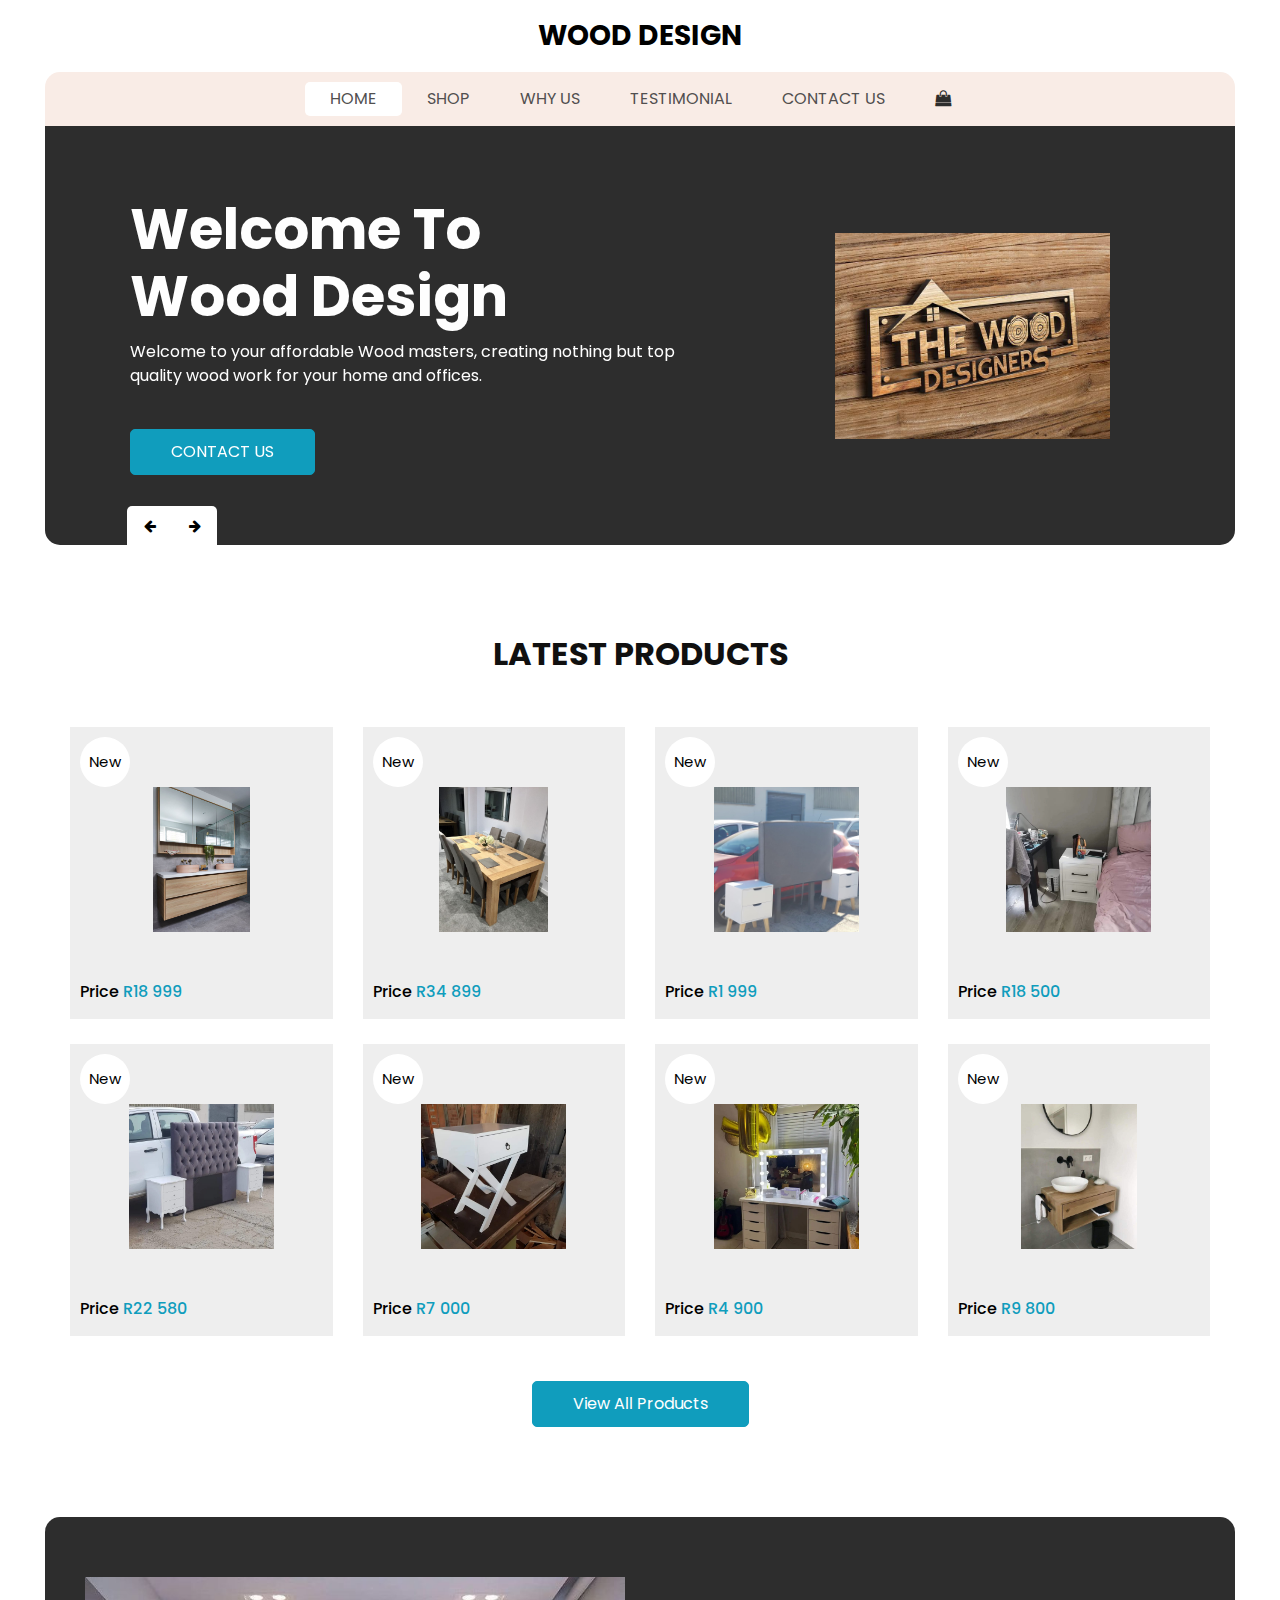
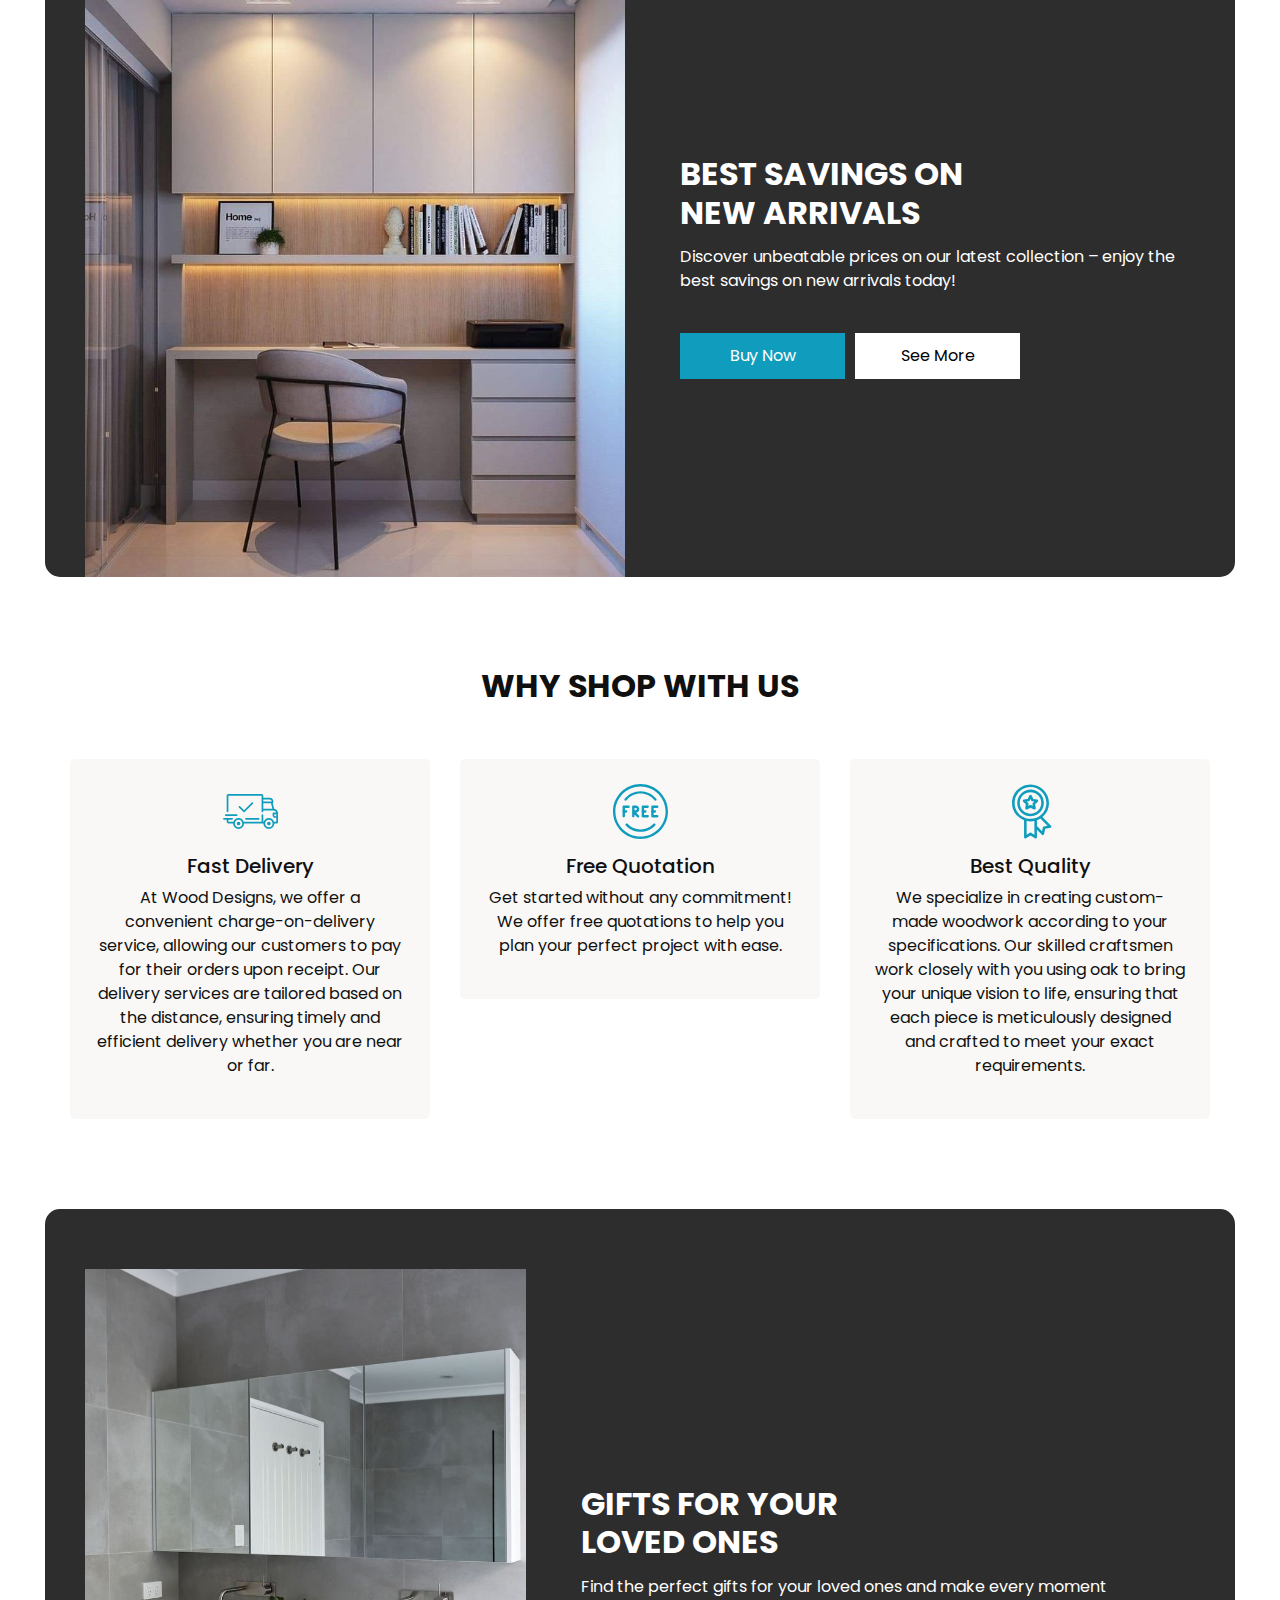
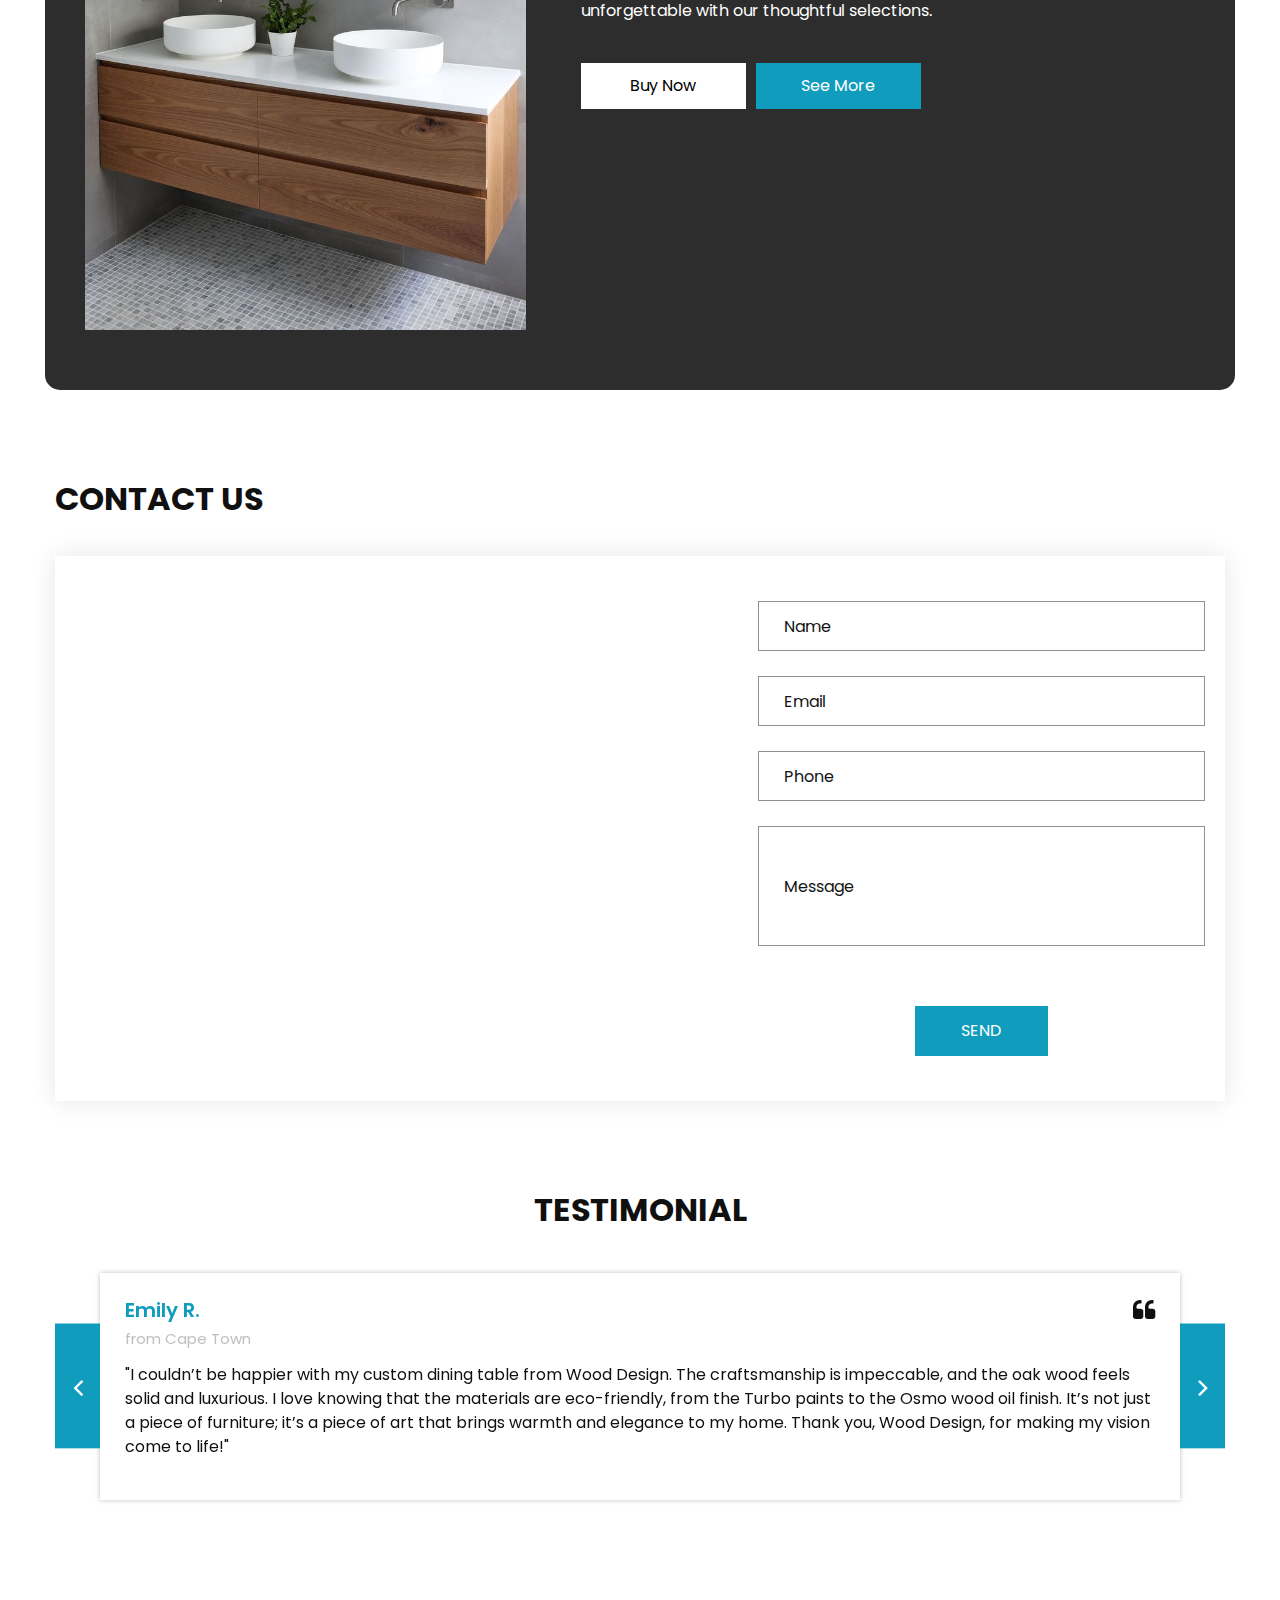
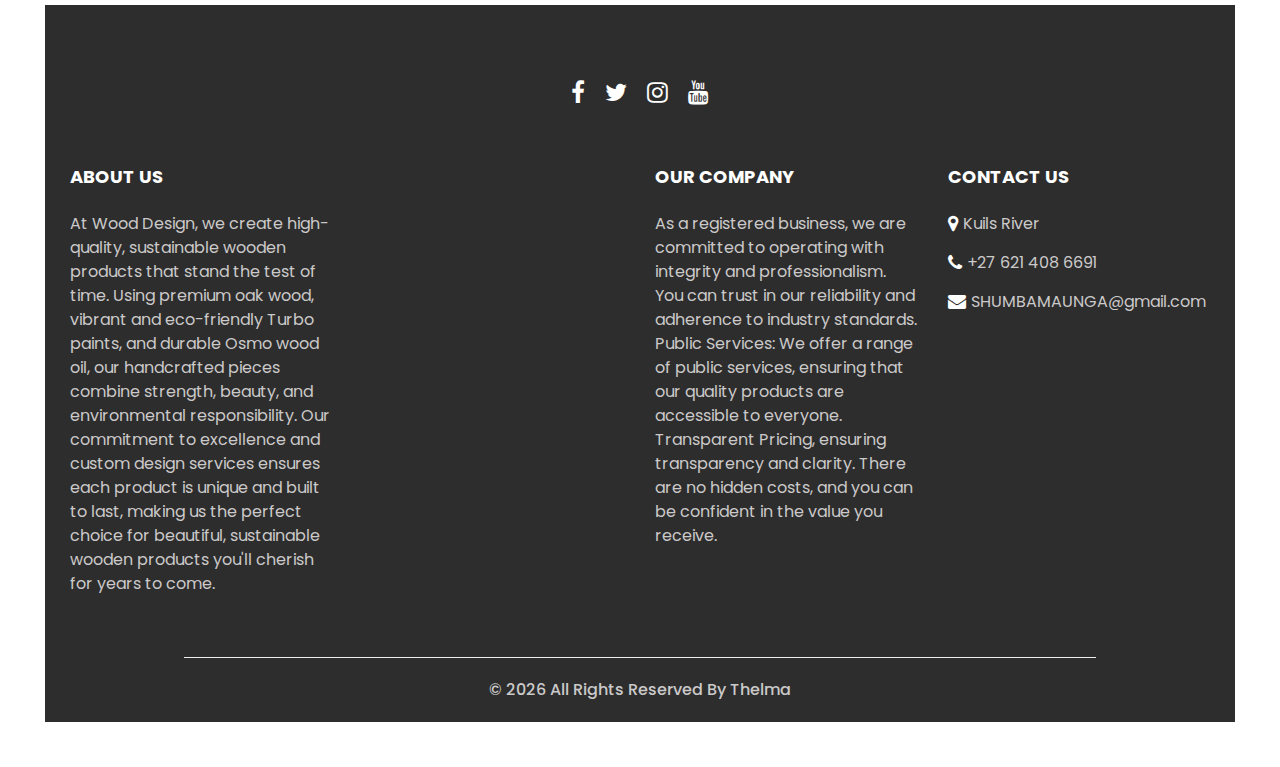
==== commit d0e43bd3: "formspreee" ====
--- a/index.html
+++ b/index.html
@@ -758,7 +758,10 @@
           </div>
         </div>
         <div class="col-md-6 col-lg-5 px-0">
-          <form action="#">
+          <form
+          action="https://formspree.io/f/xyzywnow"
+          method="POST"
+        >
             <div>
               <input type="text" placeholder="Name" />
             </div>
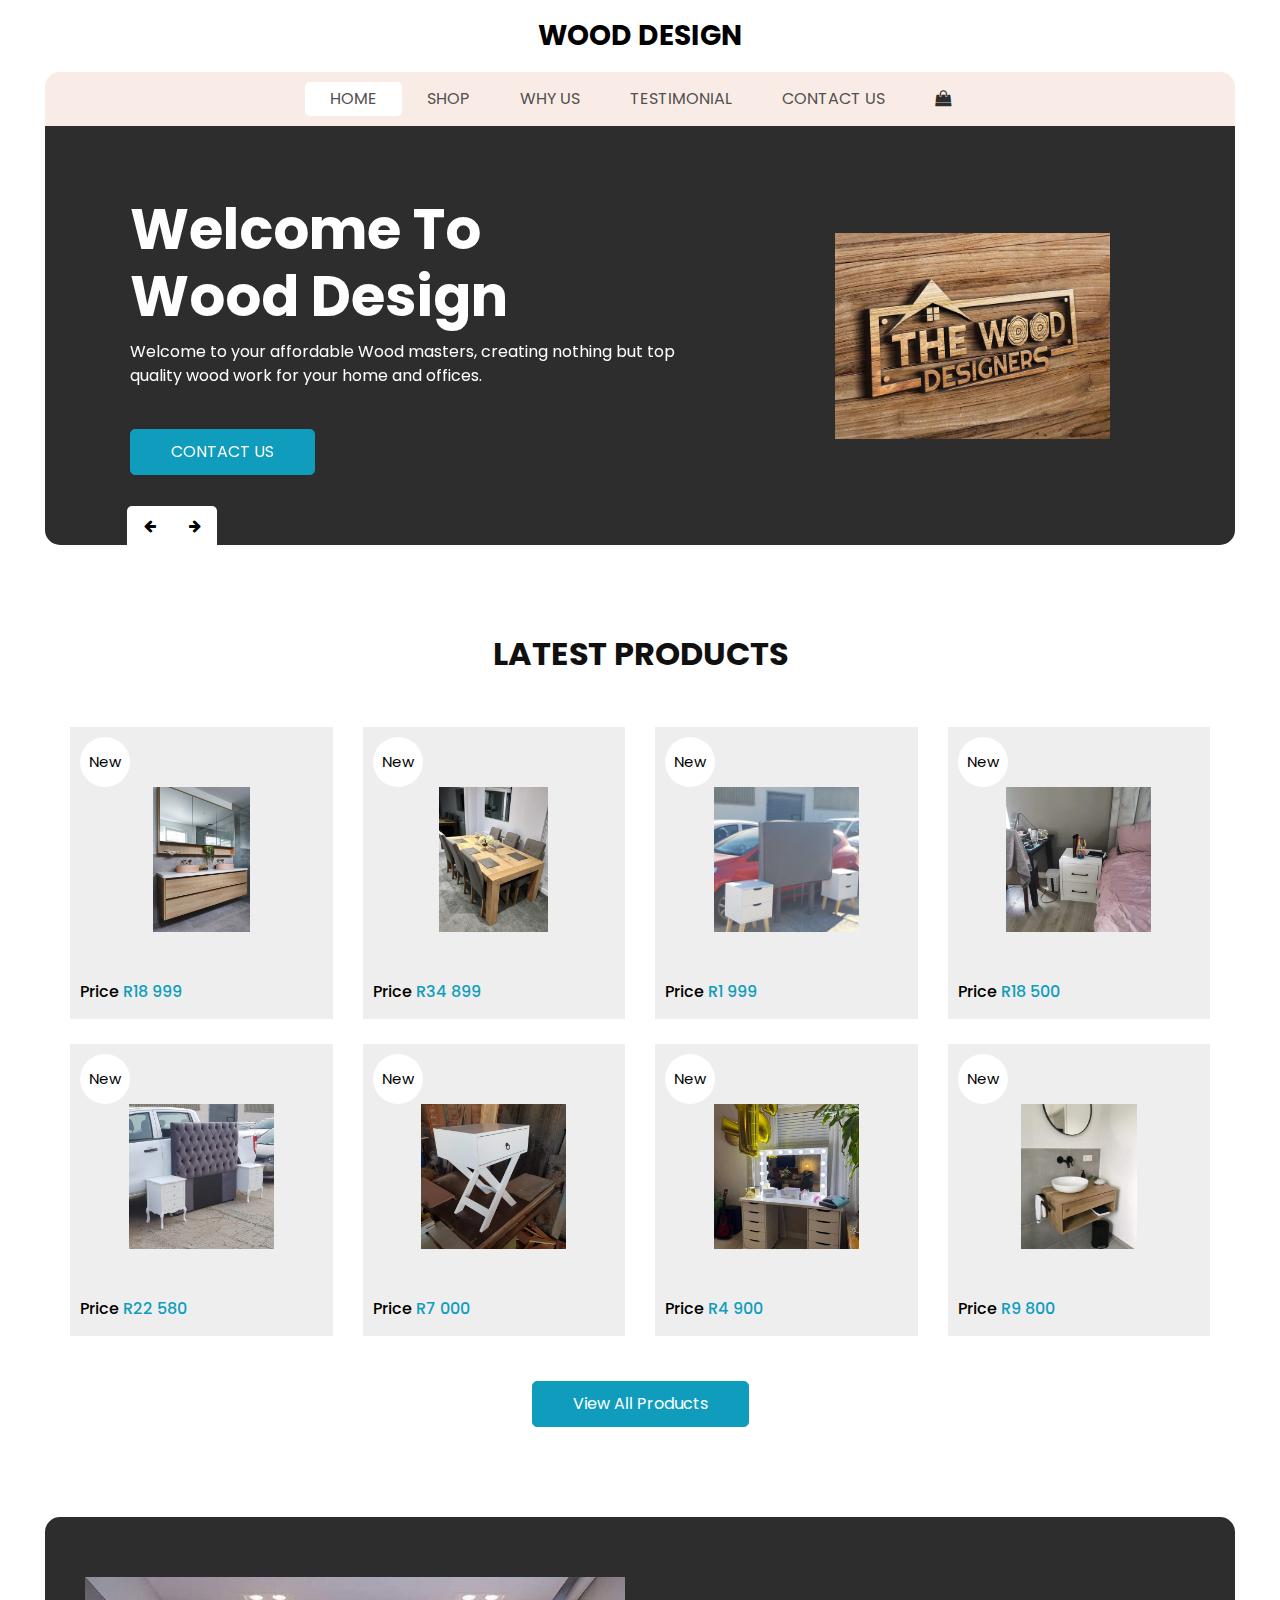
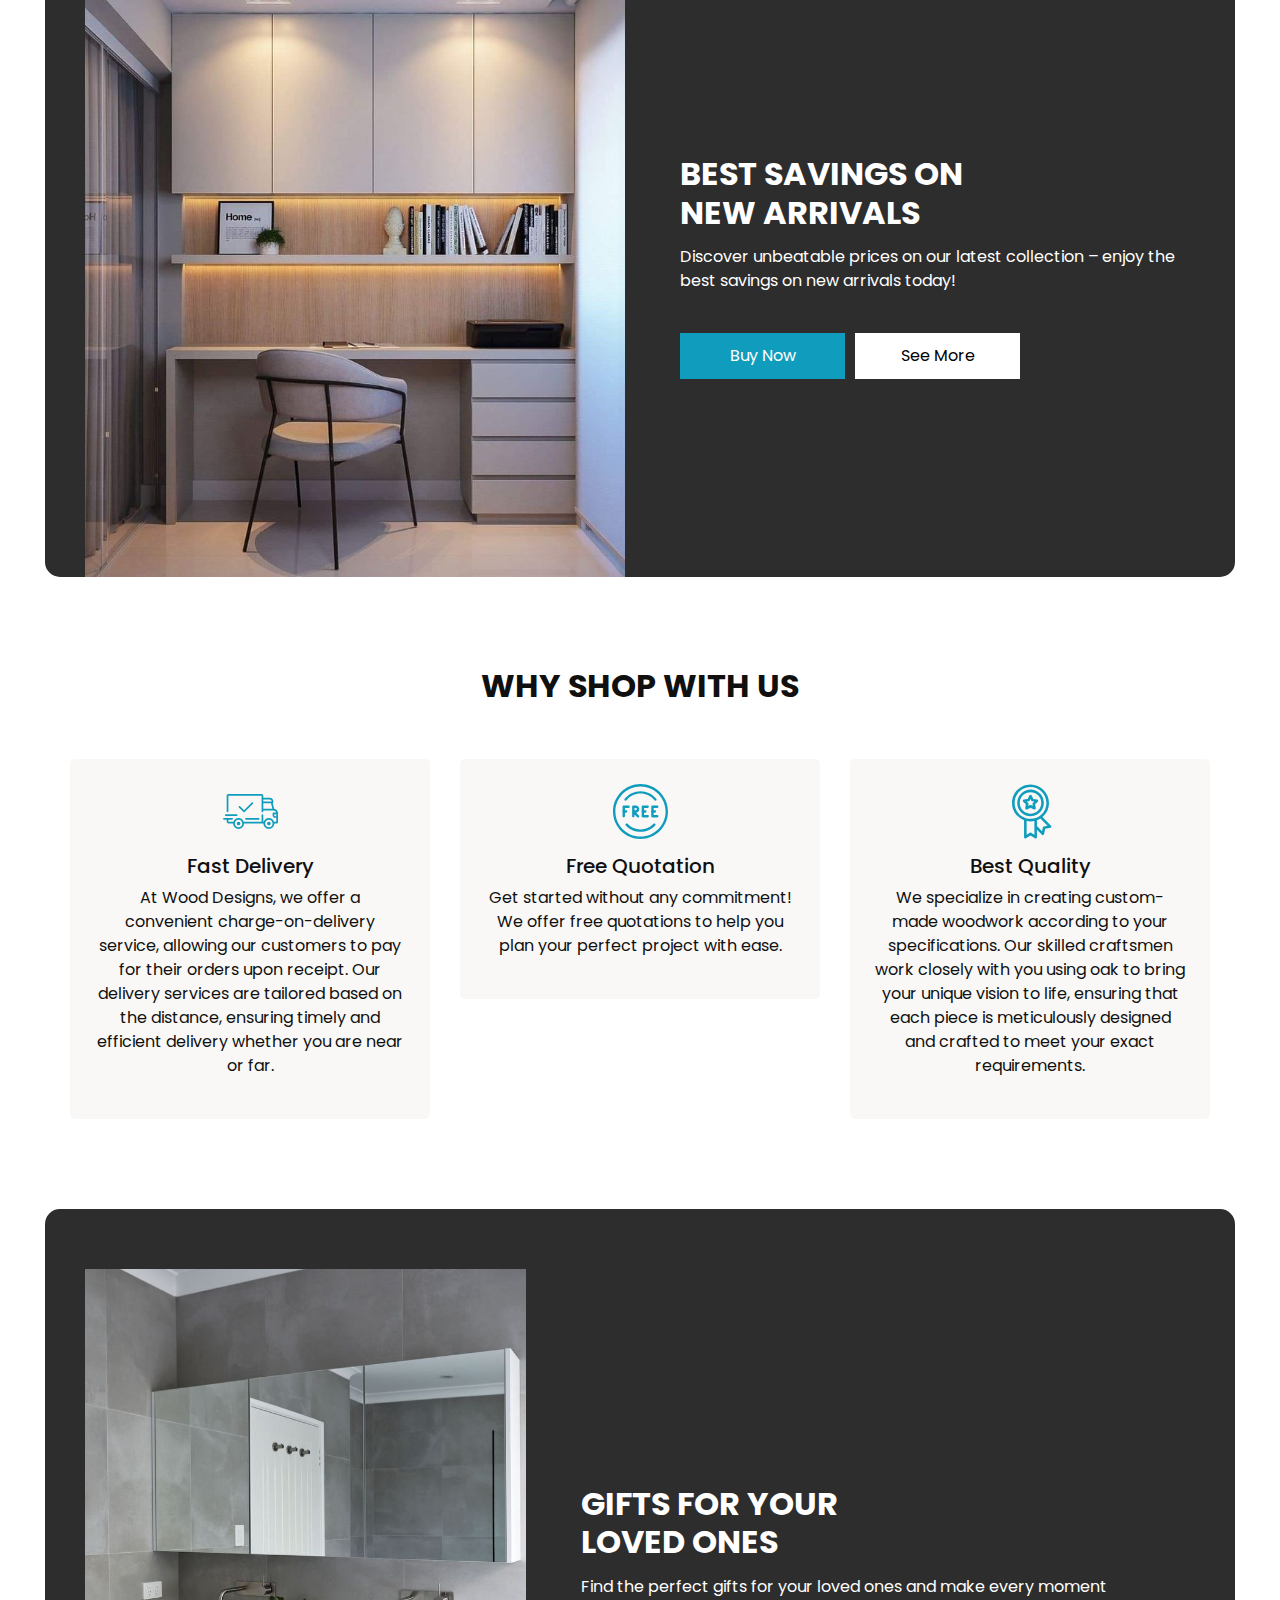
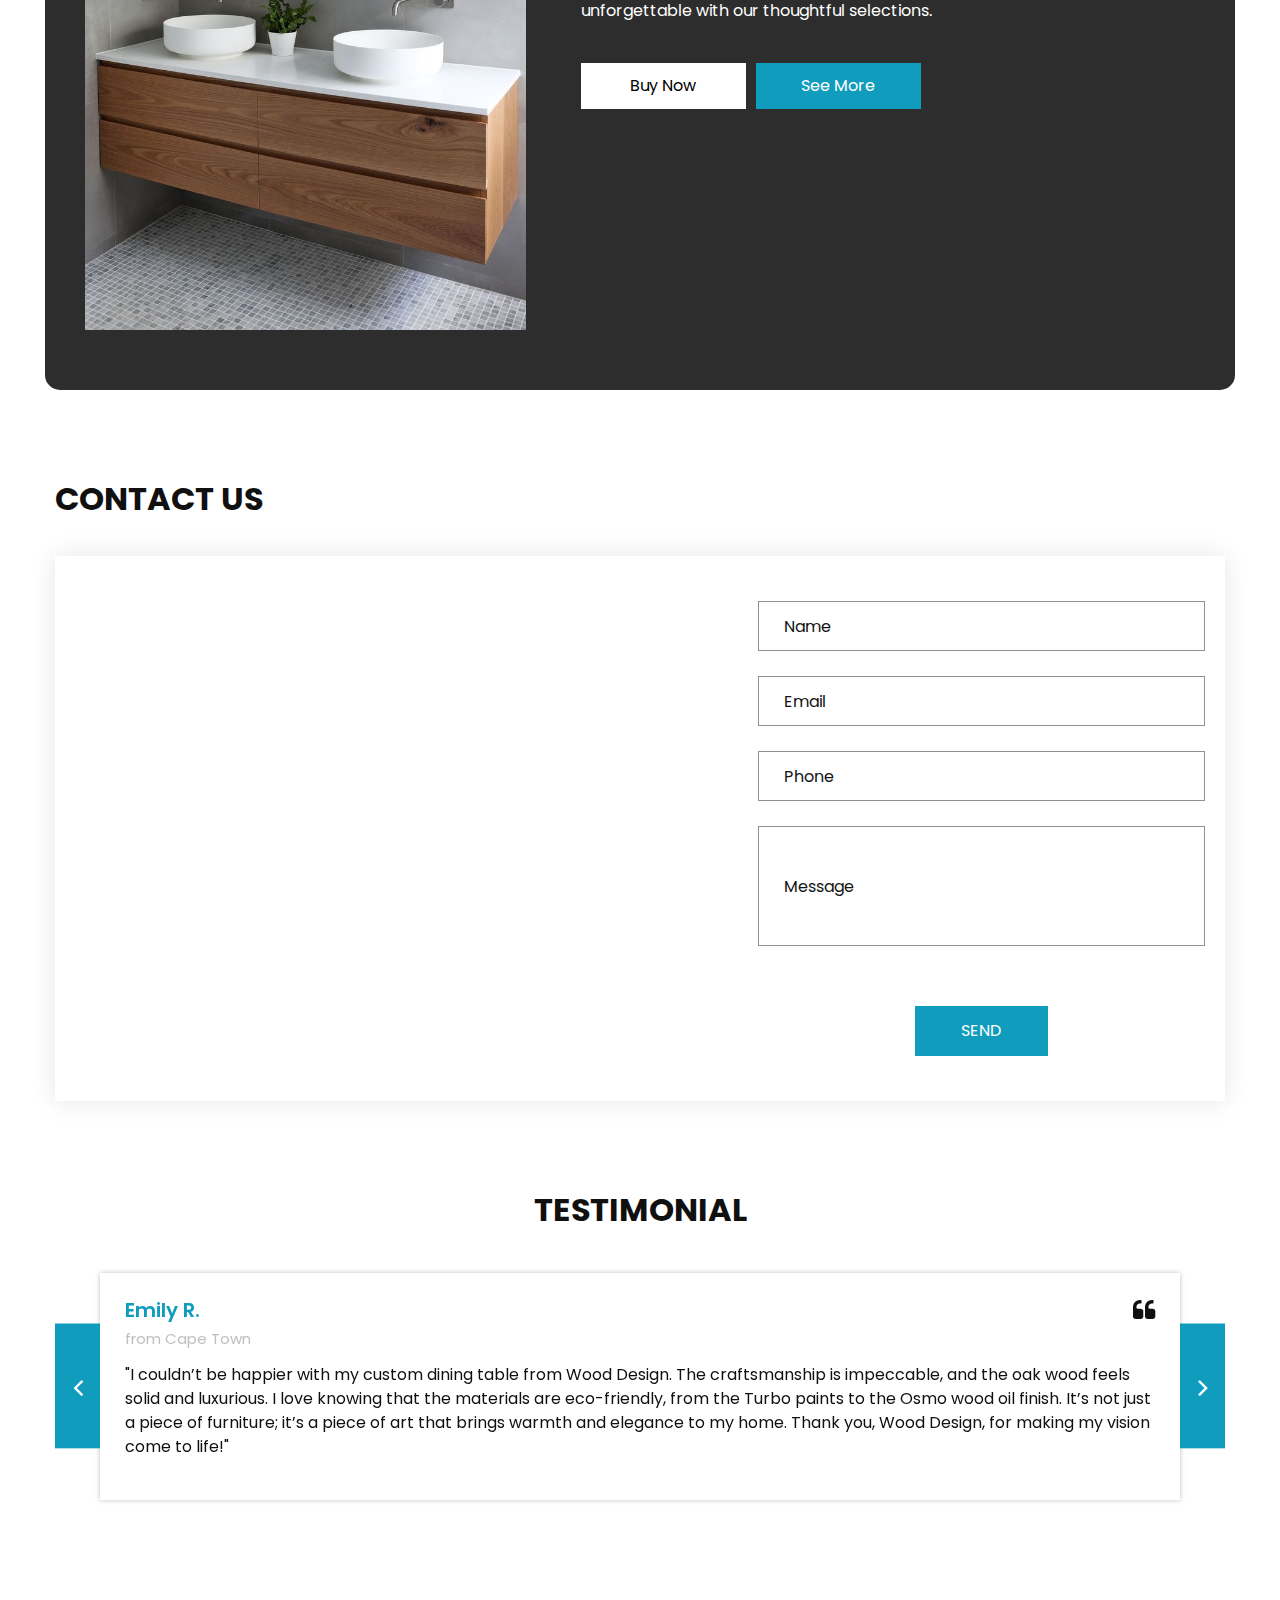
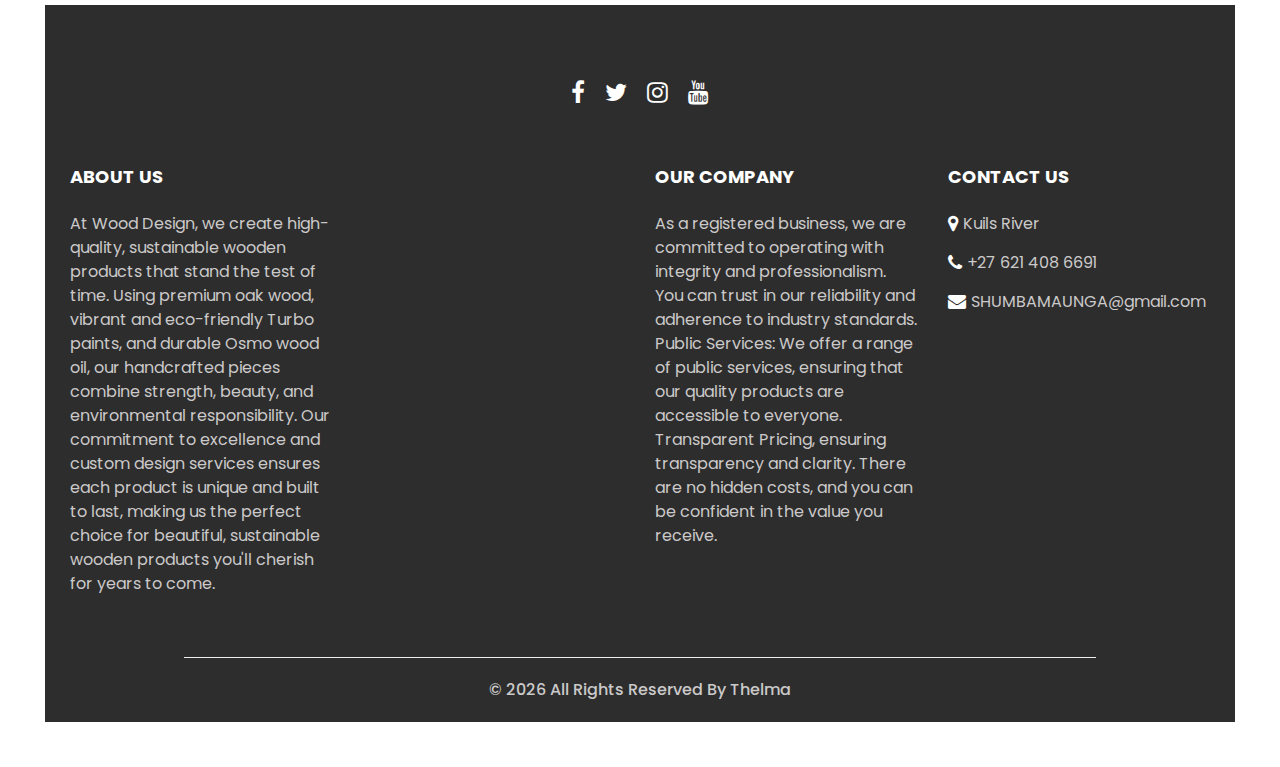
==== commit 9e003e77: "Added name attrbutes" ====
--- a/index.html
+++ b/index.html
@@ -763,16 +763,16 @@
           method="POST"
         >
             <div>
-              <input type="text" placeholder="Name" />
+              <input name="name" type="text" placeholder="Name" />
             </div>
             <div>
-              <input type="email" placeholder="Email" />
+              <input name="email" type="email" placeholder="Email" />
             </div>
             <div>
-              <input type="text" placeholder="Phone" />
+              <input name="phone" type="text" placeholder="Phone" />
             </div>
             <div>
-              <input type="text" class="message-box" placeholder="Message" />
+              <input name="message" type="text" class="message-box" placeholder="Message" />
             </div>
             <div class="d-flex ">
               <button>
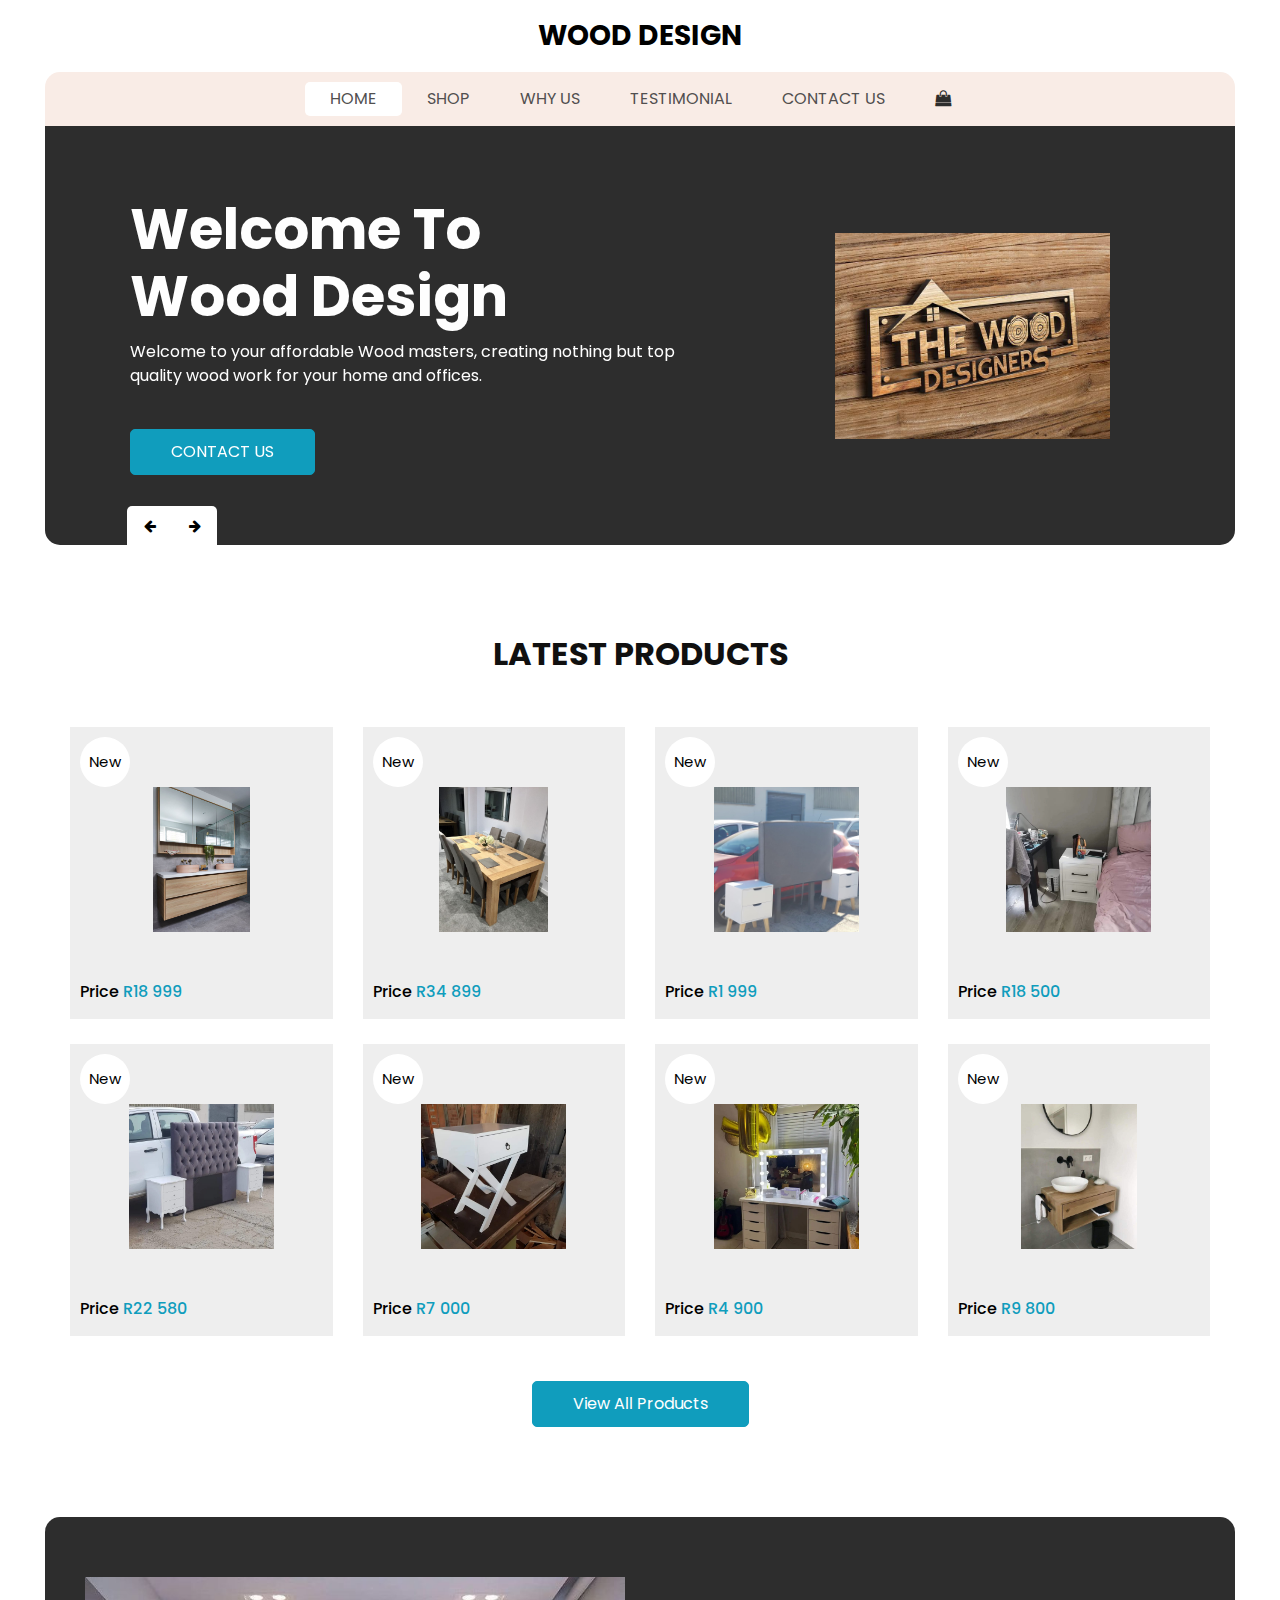
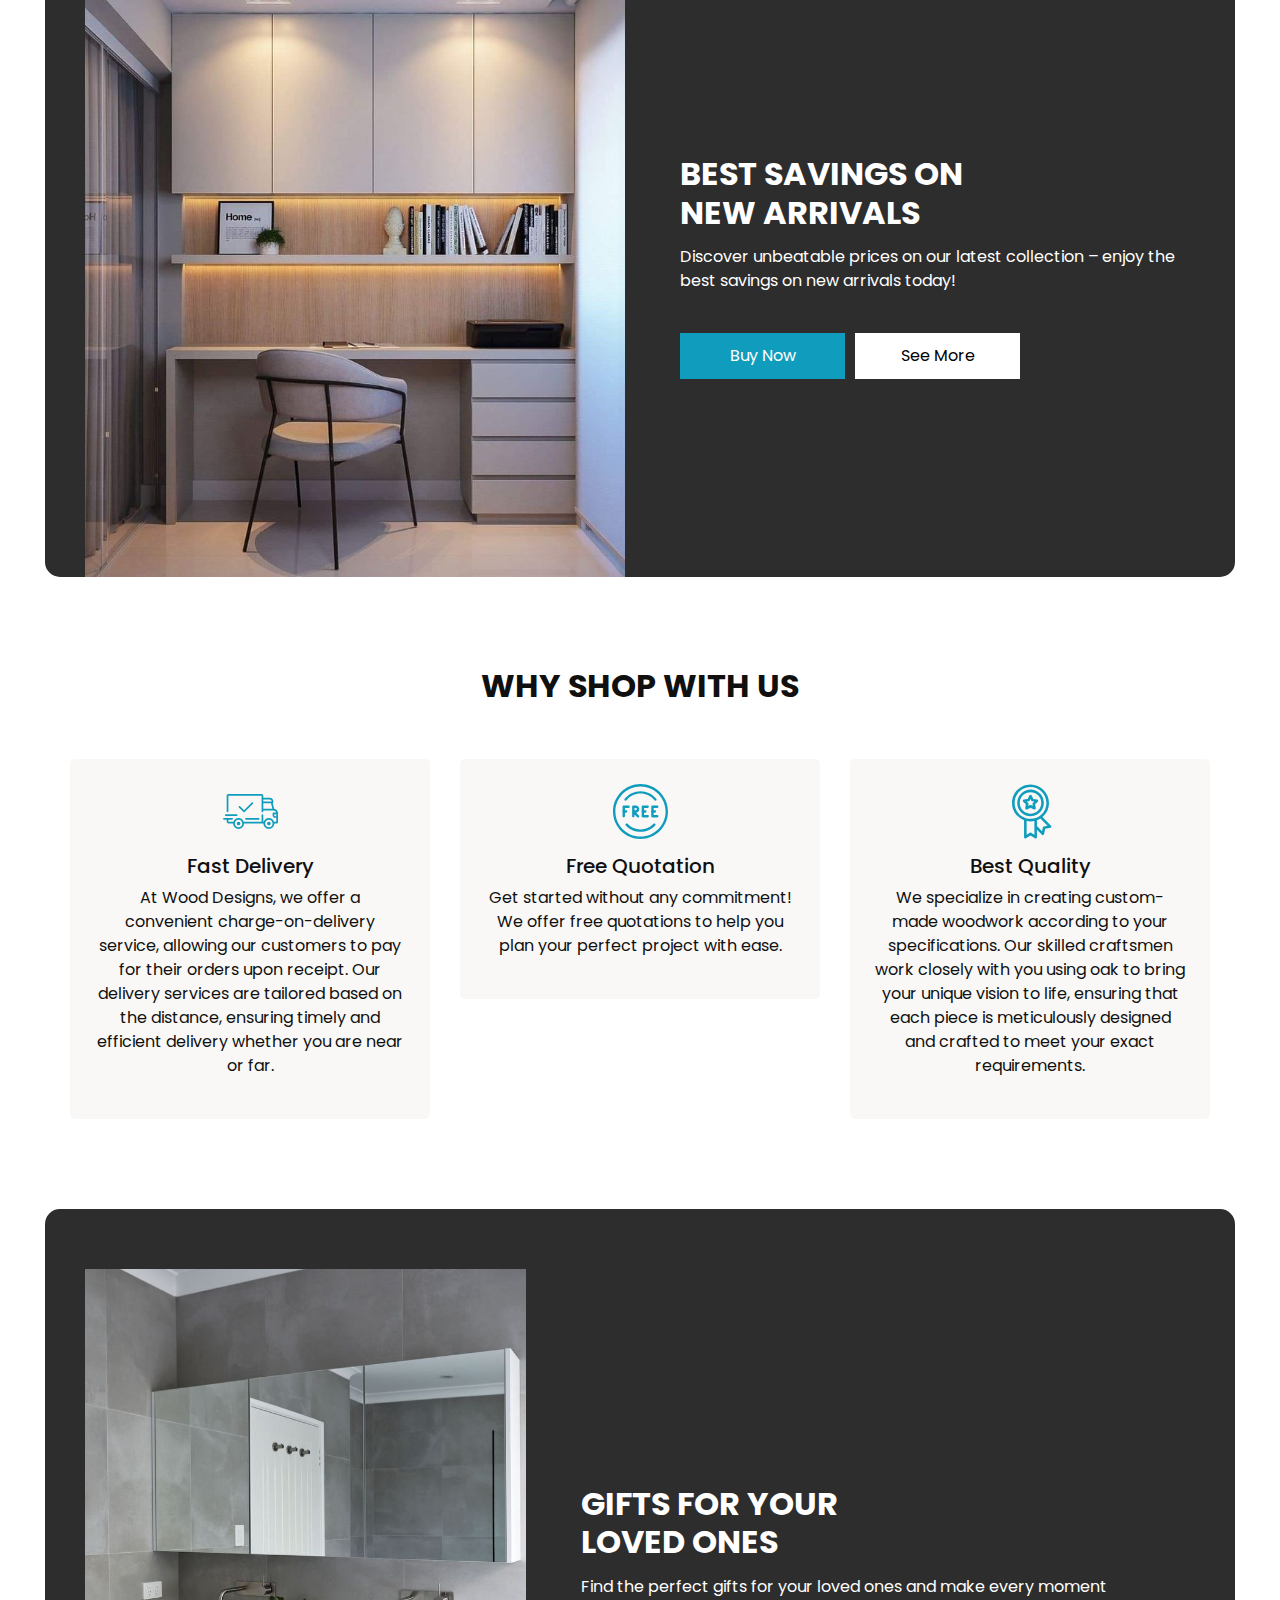
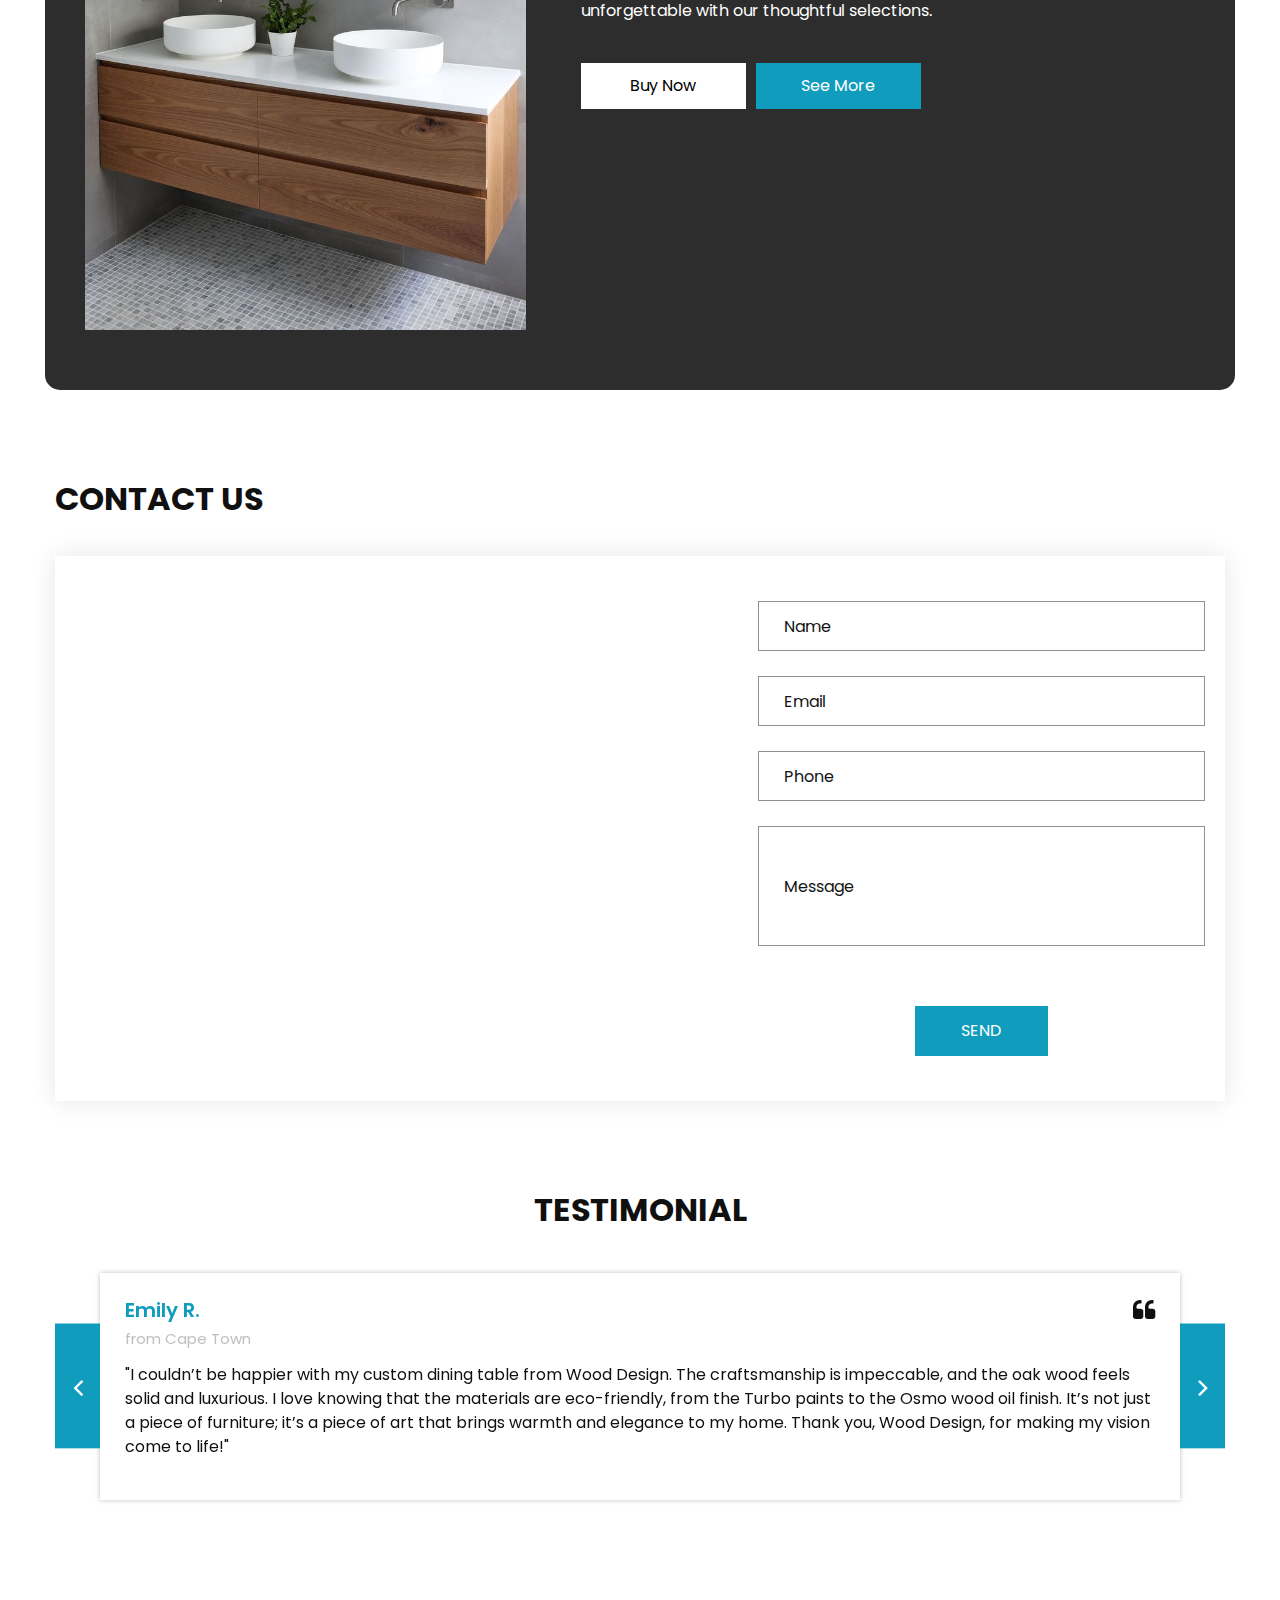
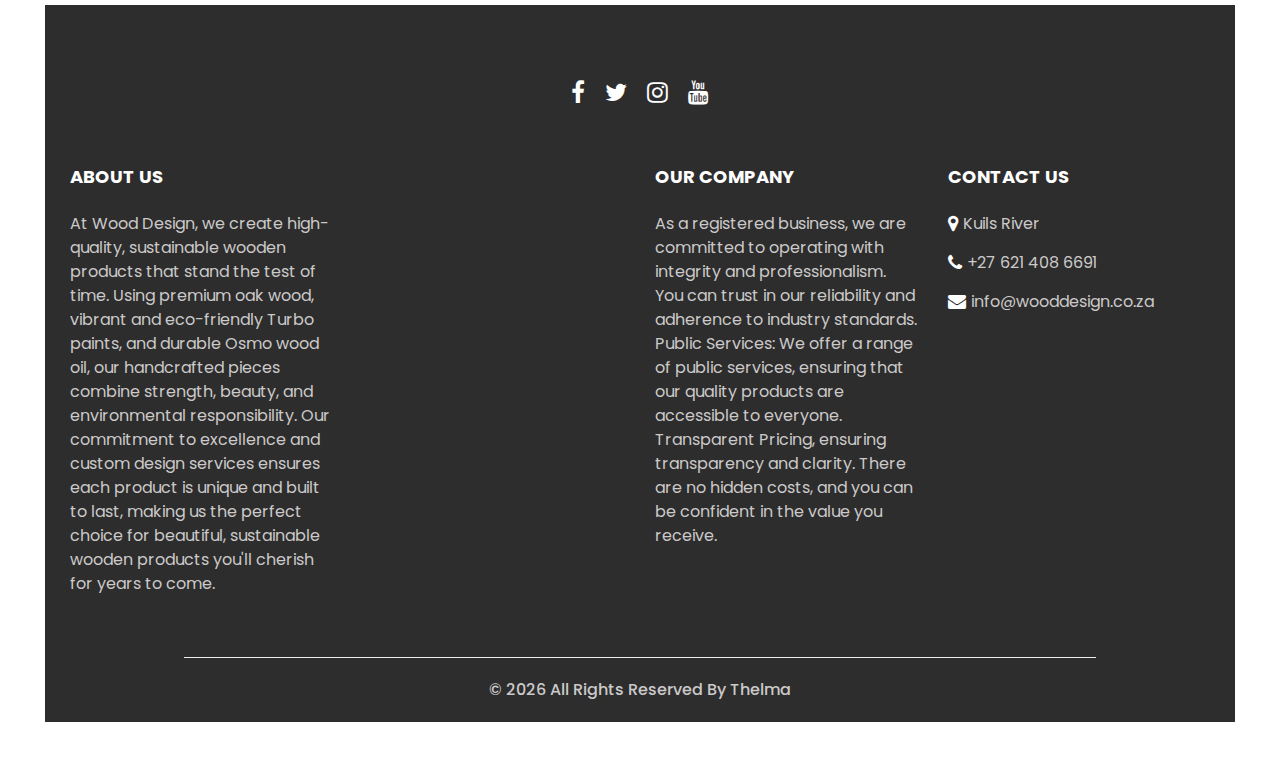
==== commit 4ea2daa5: "changes email" ====
--- a/index.html
+++ b/index.html
@@ -924,7 +924,7 @@
               </a>
               <a href="">
                 <i class="fa fa-envelope" aria-hidden="true"></i>
-                <span>SHUMBAMAUNGA@gmail.com</span>
+                <span>info@wooddesign.co.za</span>
               </a>
             </div>
           </div>
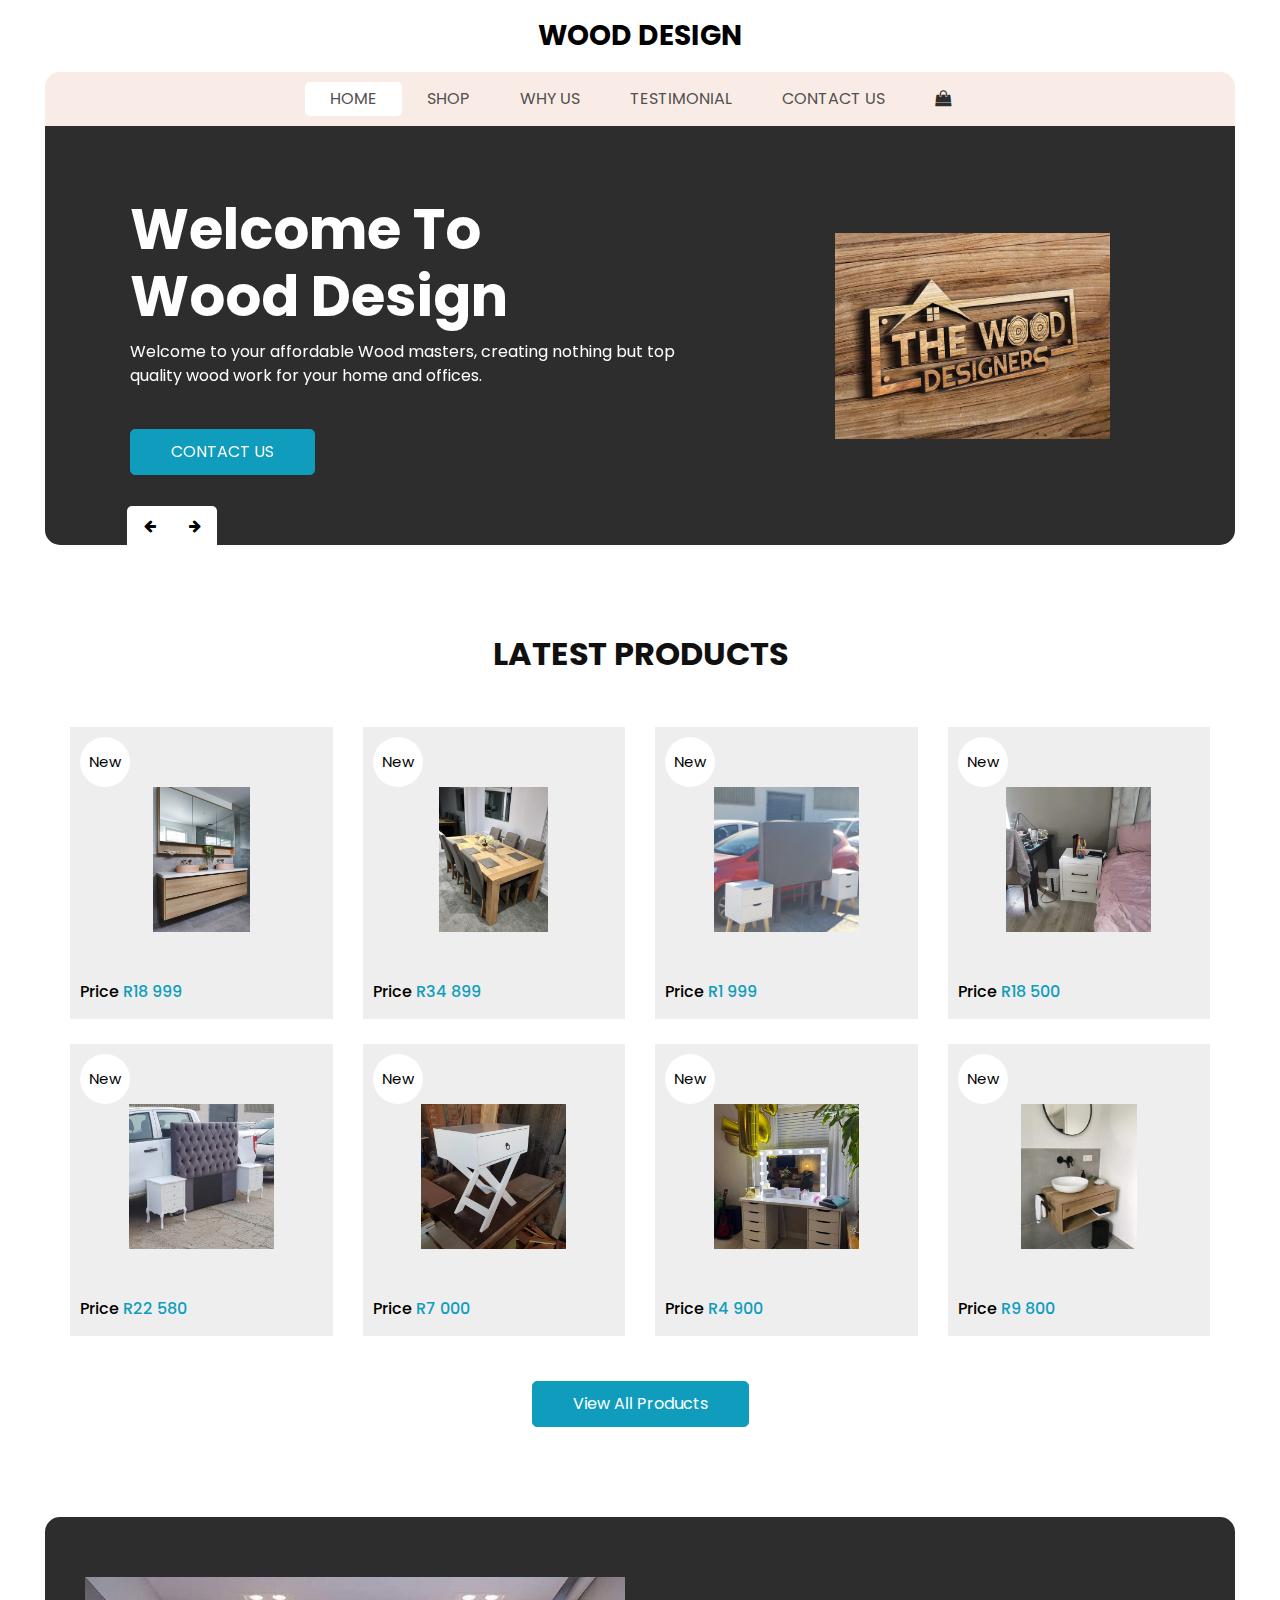
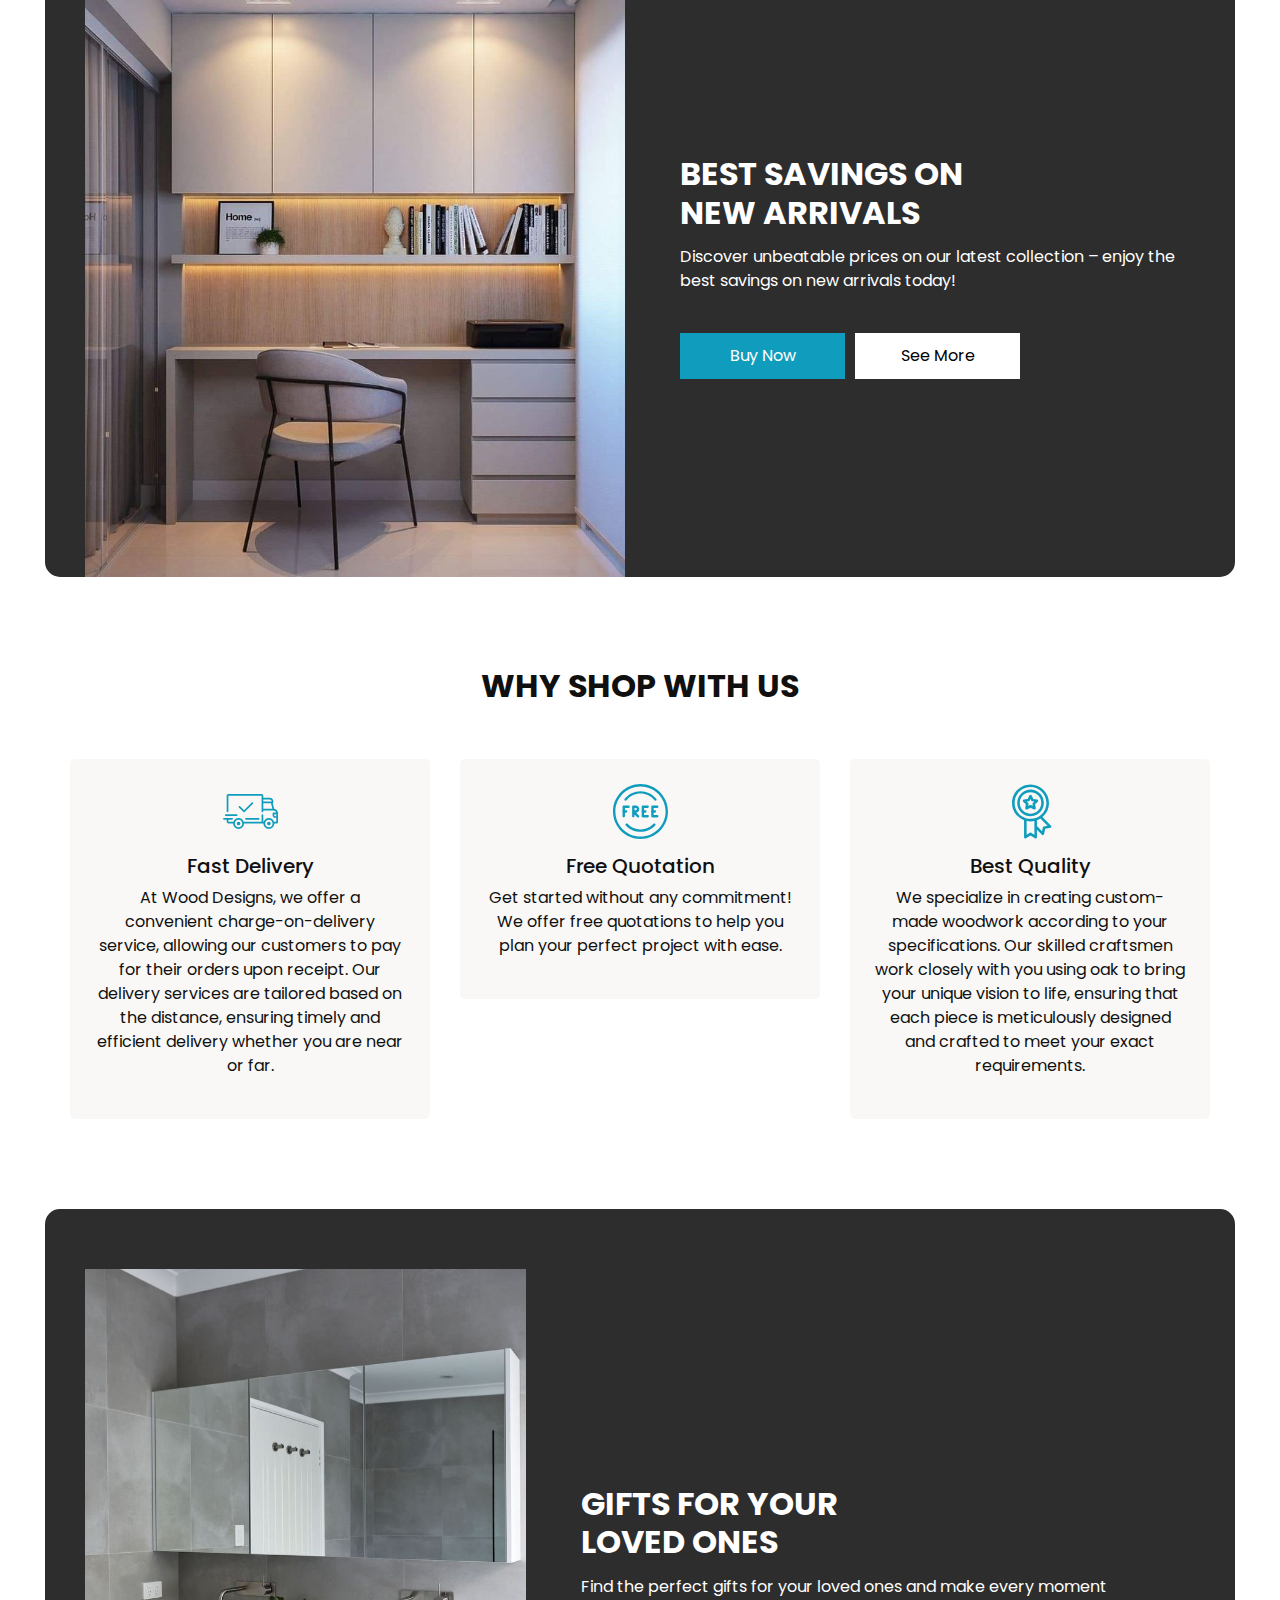
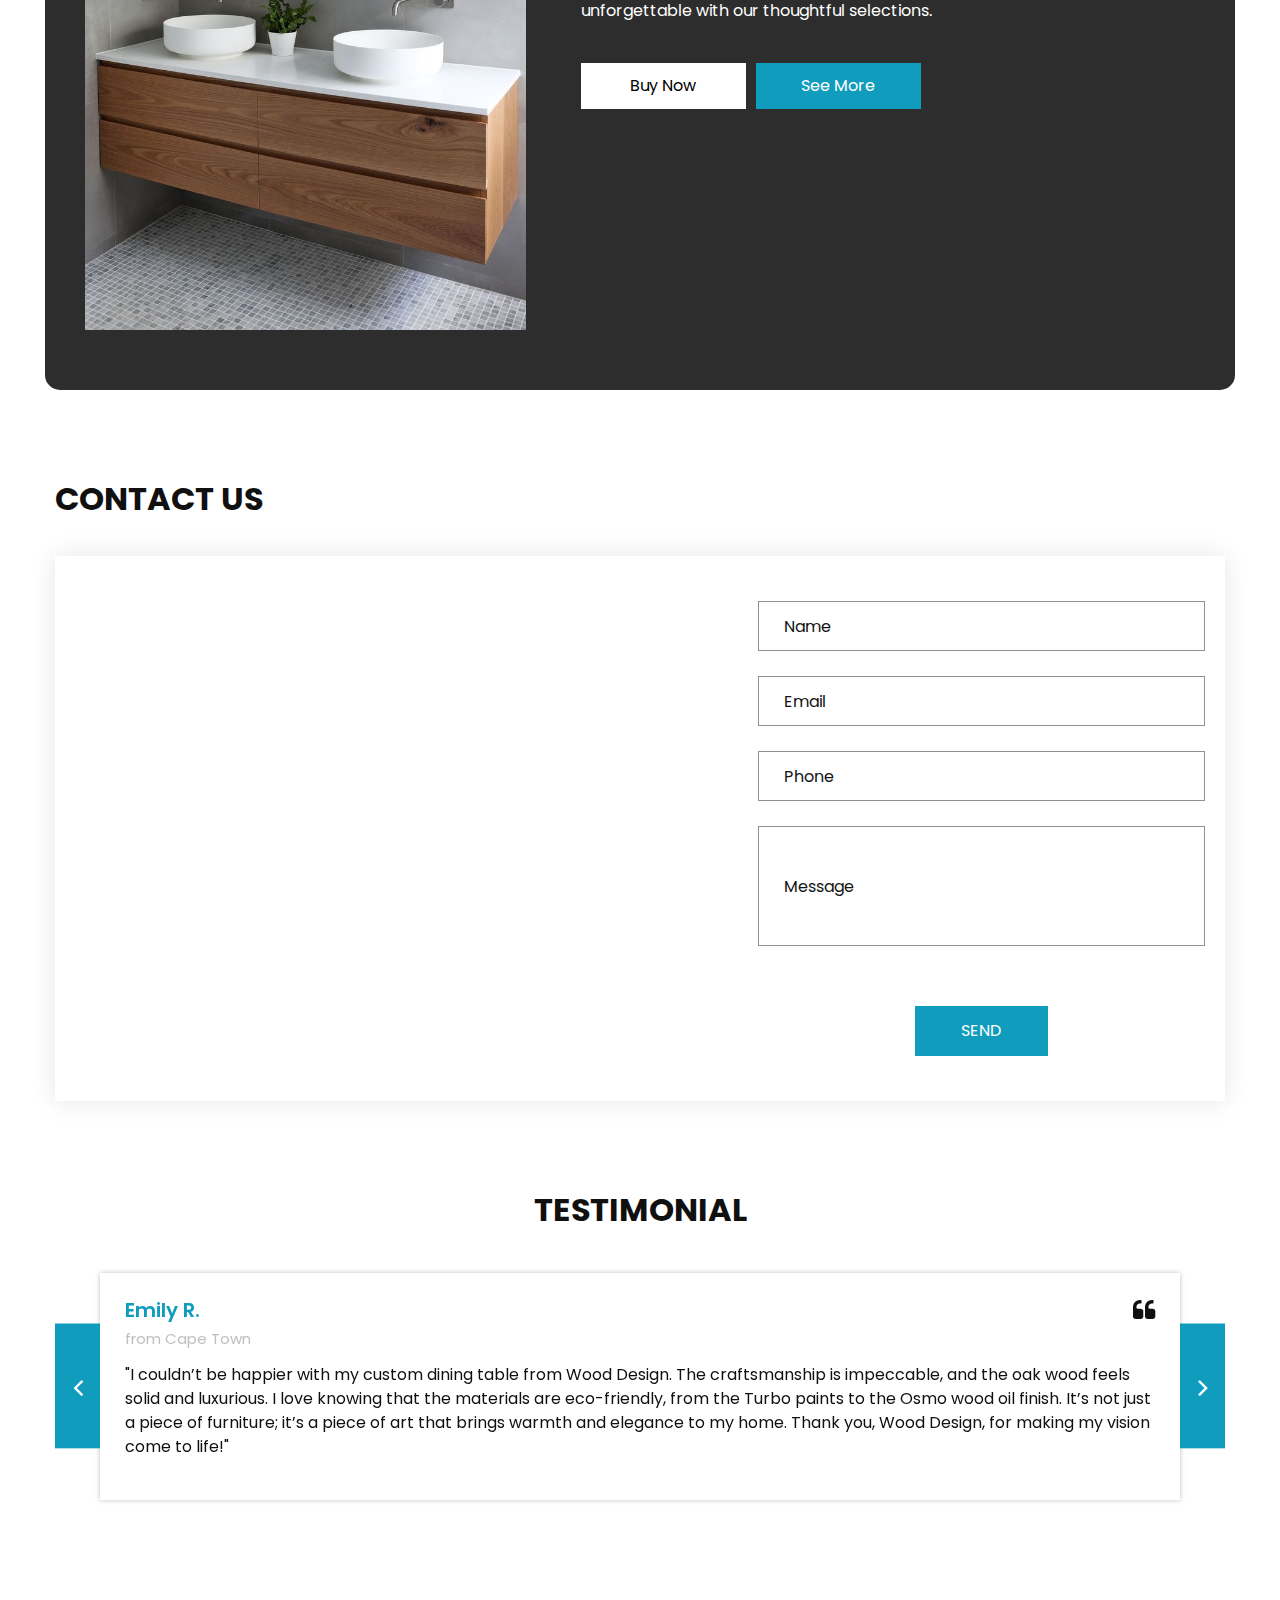
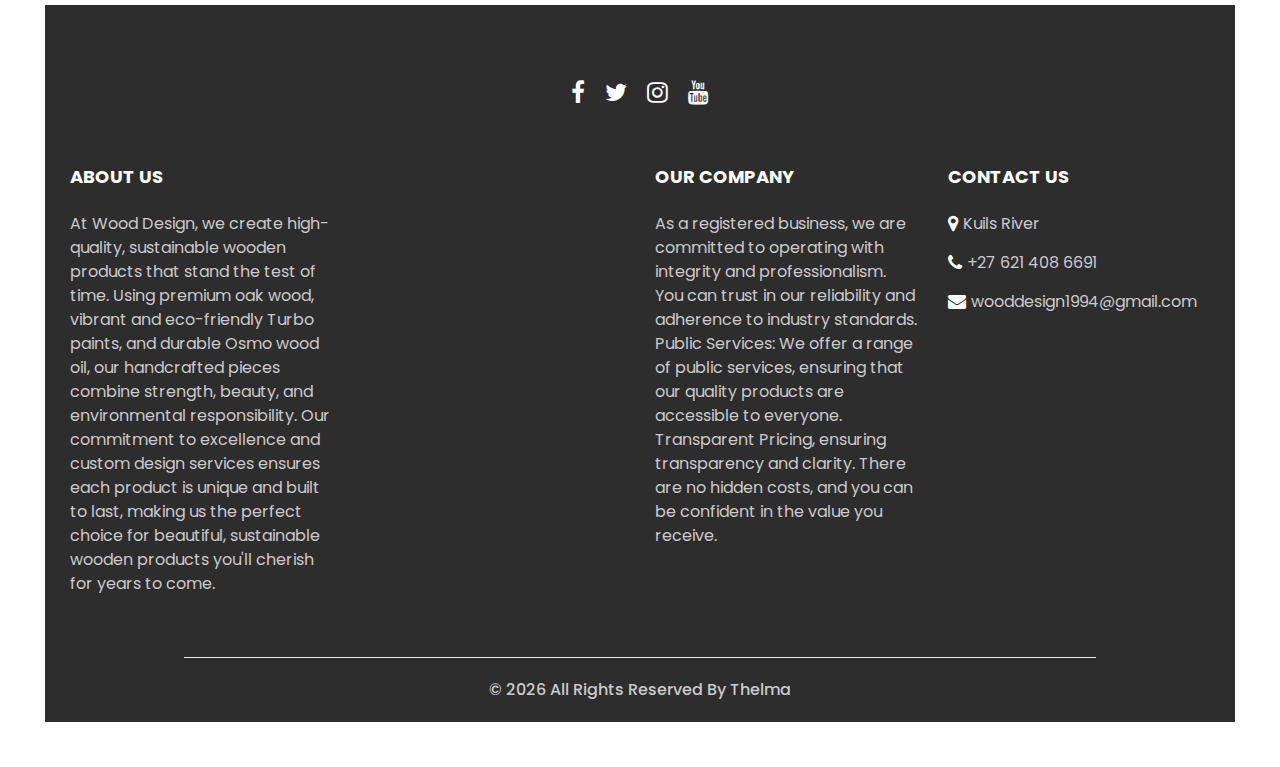
==== commit b9ddac2f: "replaced email" ====
--- a/index.html
+++ b/index.html
@@ -924,7 +924,7 @@
               </a>
               <a href="">
                 <i class="fa fa-envelope" aria-hidden="true"></i>
-                <span>info@wooddesign.co.za</span>
+                <span>wooddesign1994@gmail.com</span>
               </a>
             </div>
           </div>
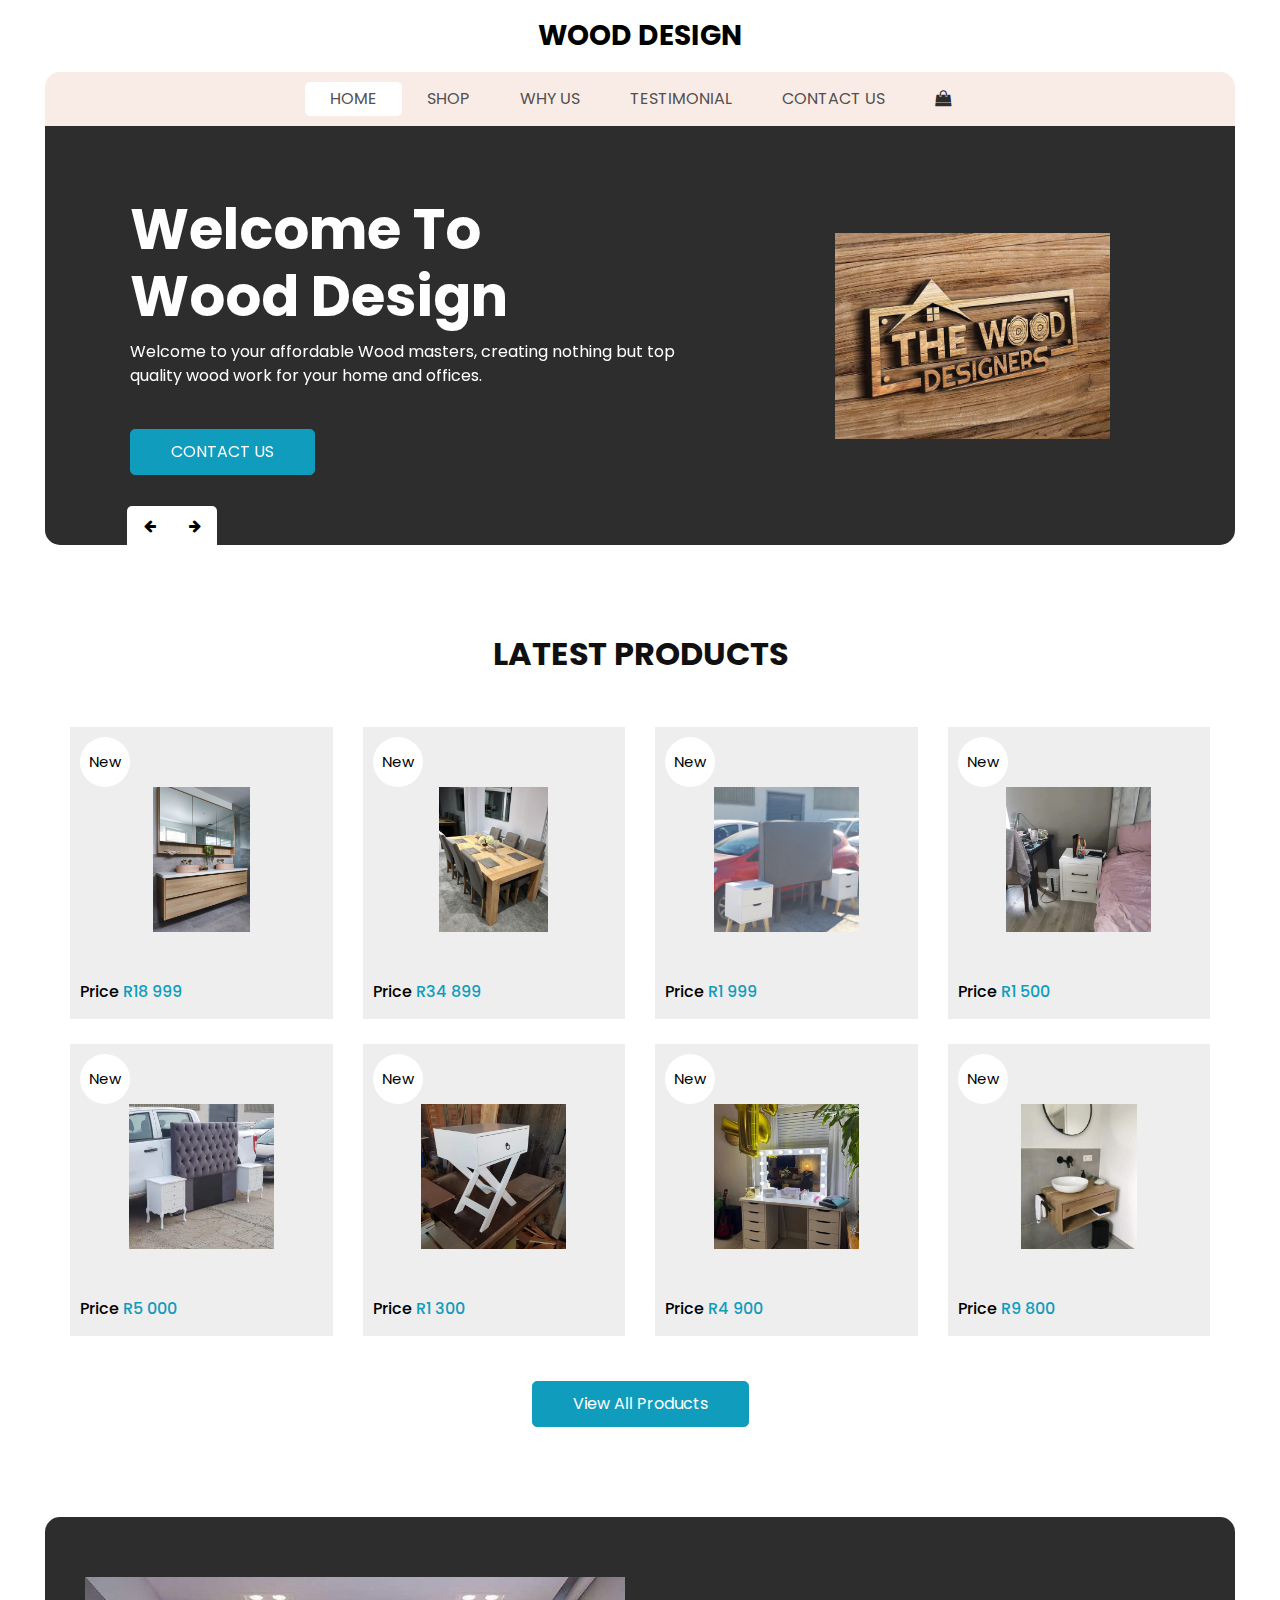
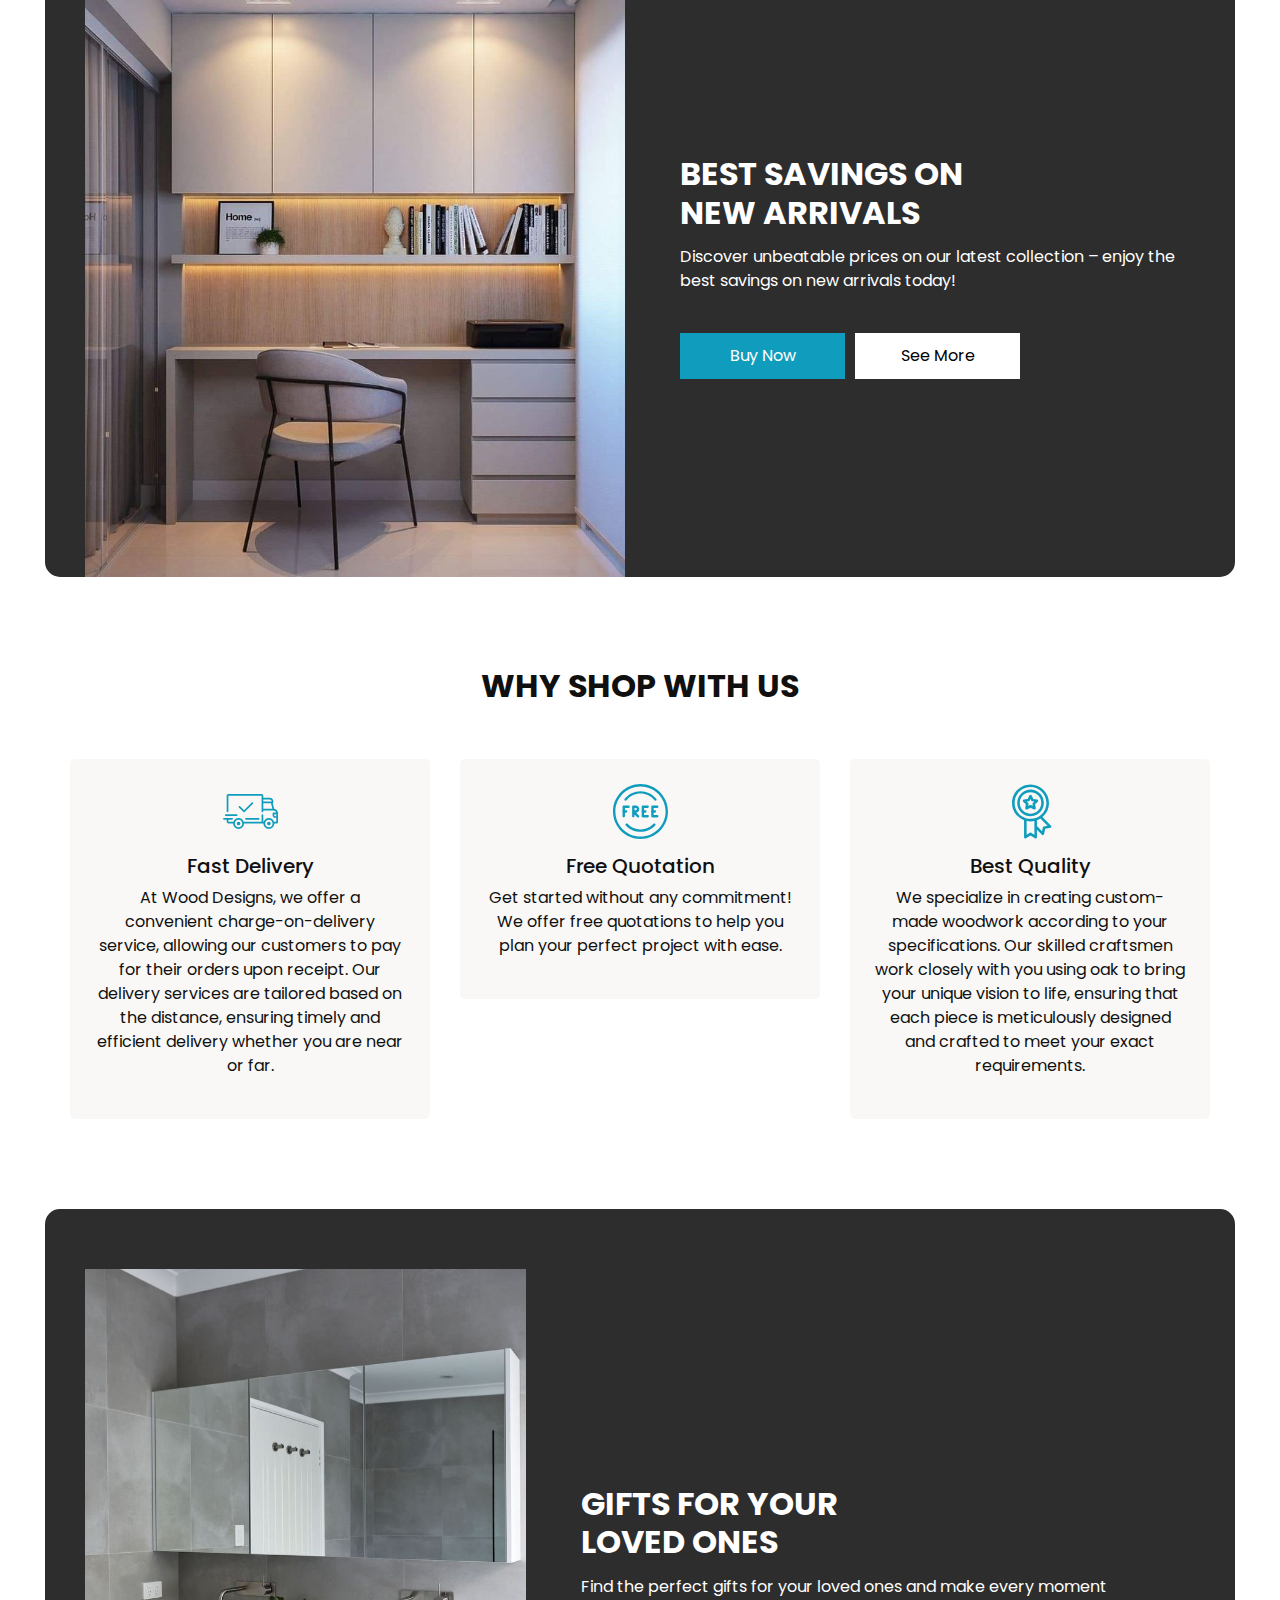
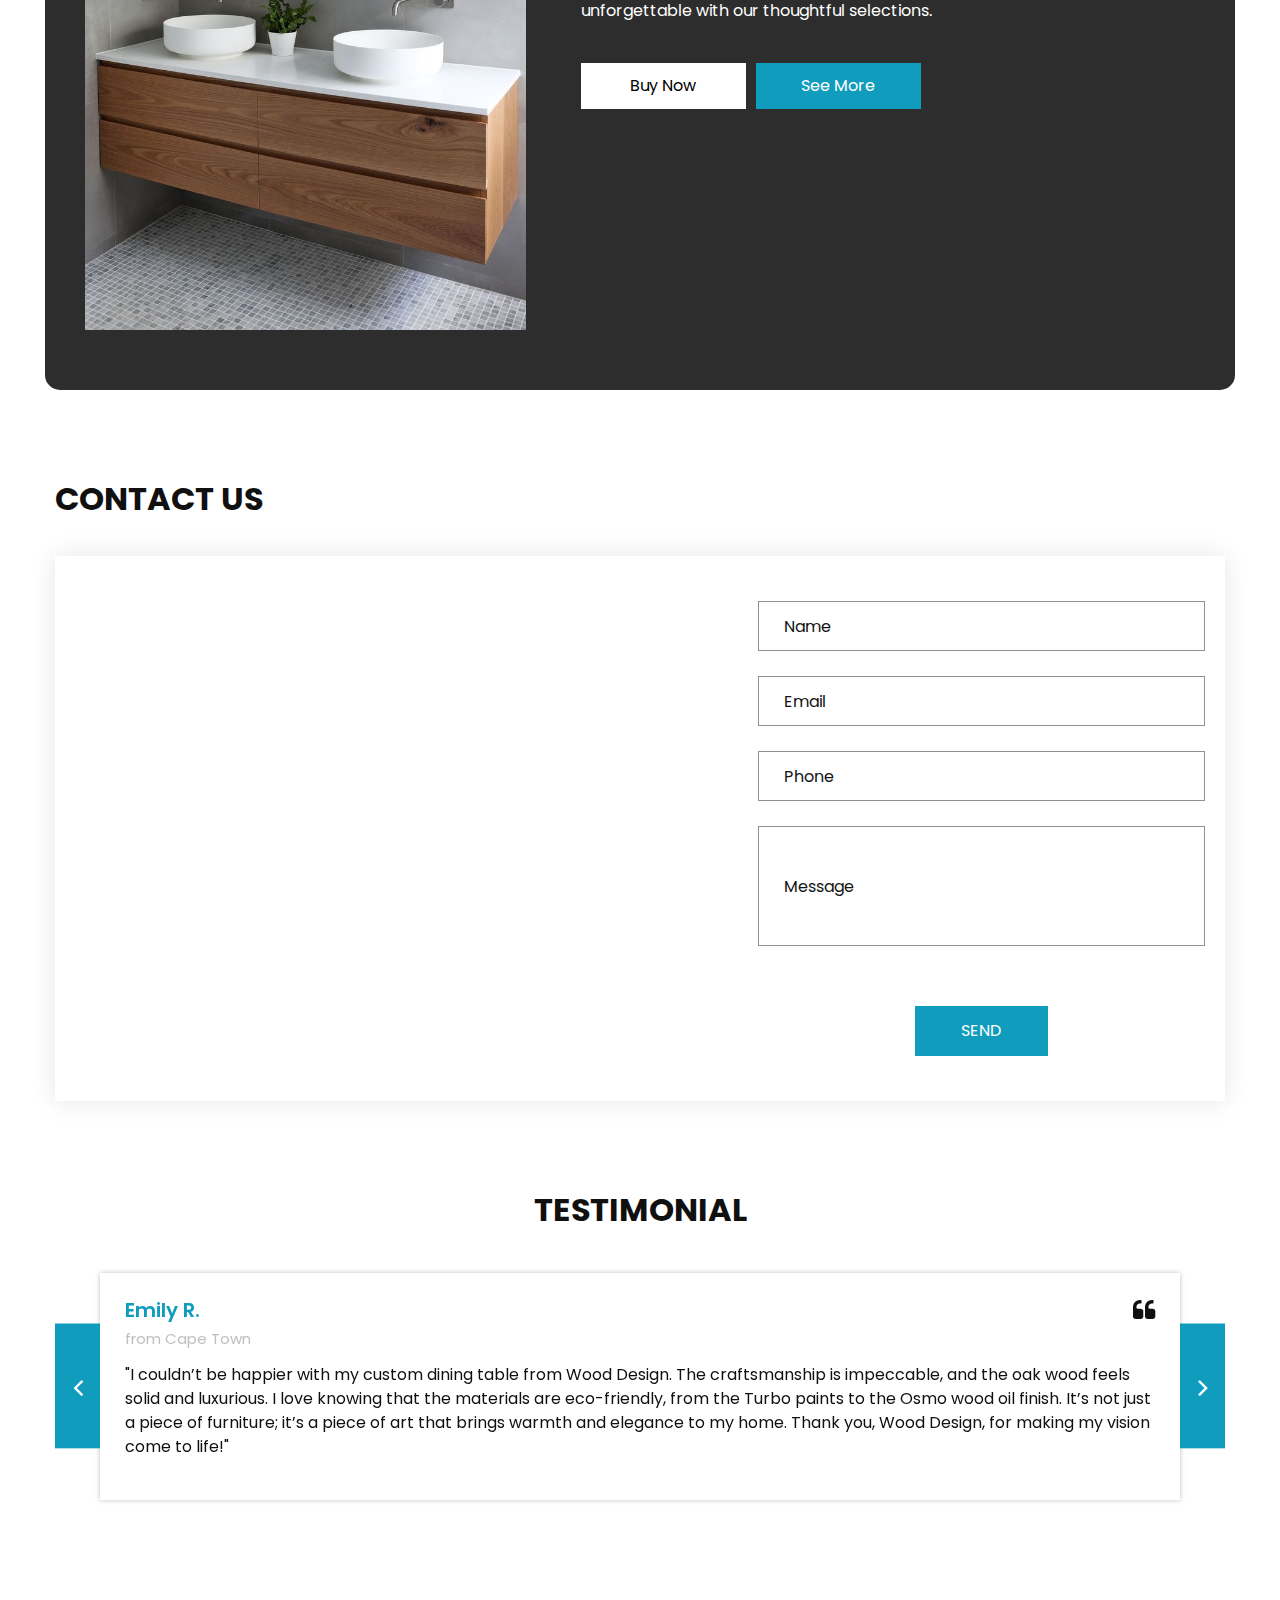
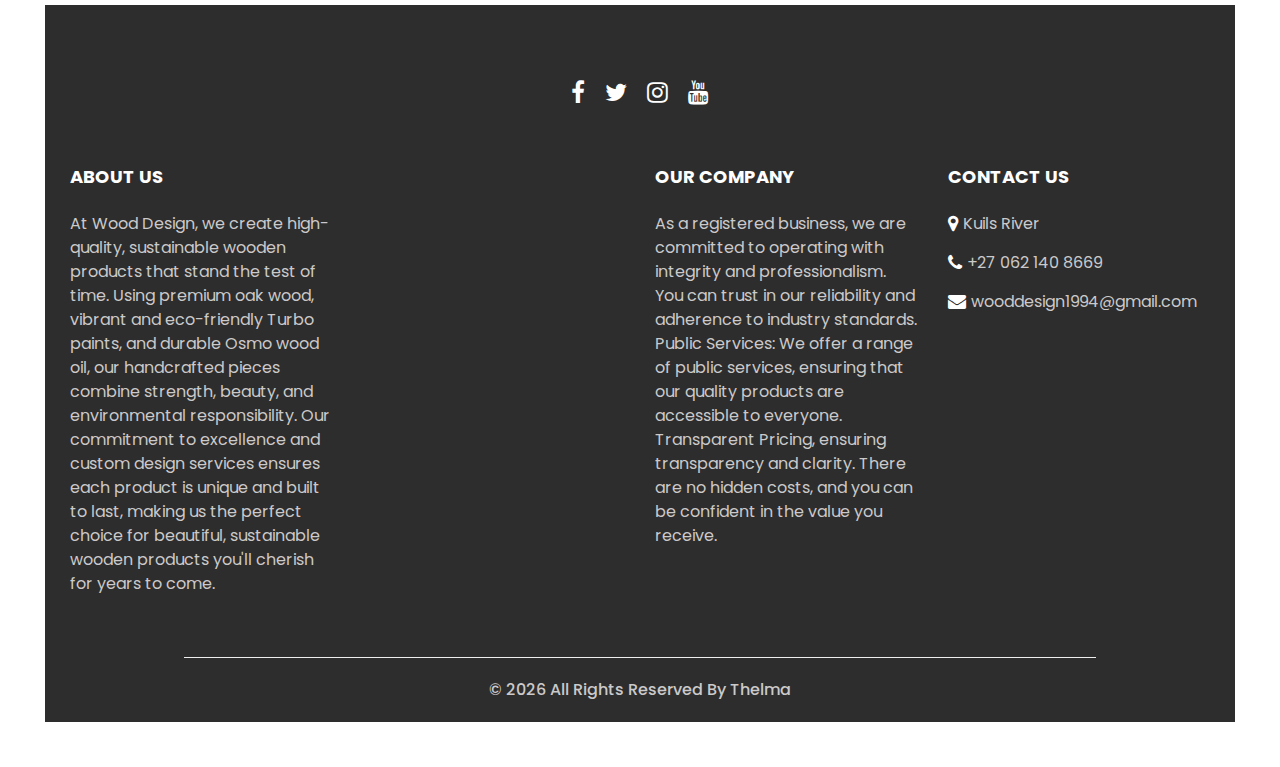
==== commit 1b524a40: "edited prices and phone number" ====
--- a/index.html
+++ b/index.html
@@ -277,7 +277,7 @@
                 <h6>
                   Price
                   <span>
-                    R18 500
+                    R1 500
                   </span>
                 </h6>
               </div>
@@ -300,7 +300,7 @@
                 <h6>
                   Price
                   <span>
-                    R22 580
+                    R5 000
                   </span>
                 </h6>
               </div>
@@ -323,7 +323,7 @@
                 <h6>
                   Price
                   <span>
-                    R7 000
+                    R1 300
                   </span>
                 </h6>
               </div>
@@ -920,7 +920,7 @@
               </a>
               <a href="">
                 <i class="fa fa-phone" aria-hidden="true"></i>
-                <span>+27 621 408 6691</span>
+                <span>+27 062 140 8669</span>
               </a>
               <a href="">
                 <i class="fa fa-envelope" aria-hidden="true"></i>
